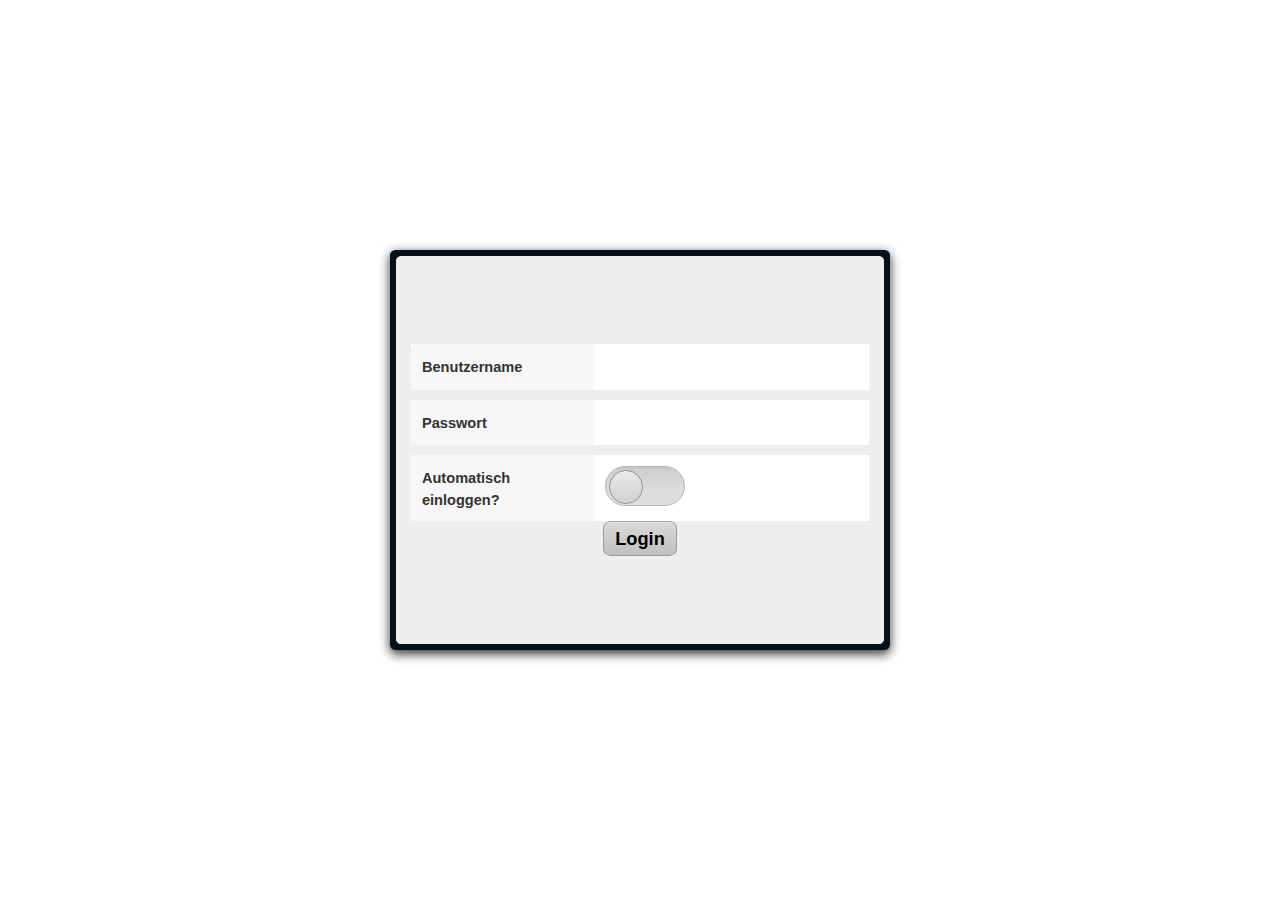
==== src/index.html @ 5c86b5bd "added cache manifest attribute in html tag" ====
<!DOCTYPE html>
<html manifest="cache.manifest">
<head>
<meta http-equiv="content-type" content="text/html; charset=UTF-8">
<title>Cloobster</title>
<!-- <link rel="stylesheet" href="sdk/resources/css/sencha-touch.css" type="text/css">
<link rel="stylesheet" href="res/css/app.css" type="text/css"> -->
<!-- <script type="text/javascript" charset="utf-8" src="lib/touch/sencha-touch-debug.js"></script> -->
<!-- <script type="text/javascript" charset="utf-8" src="lib/karazy/karazy-translations.js"></script> -->
<!-- <script type="text/javascript" charset="utf-8" src="lib/karazy/karazy-config.js"></script> -->
<!-- <script type="text/javascript" charset="utf-8" src="lib/karazy/karazy-constants.js"></script> -->
<!-- <script type="text/javascript" charset="utf-8" src="lib/karazy/karazy-util.js"></script> -->
<!-- <script type="text/javascript" charset="utf-8" src="lib/karazy/karazy-i18n.js"></script> -->
<!-- <script type="text/javascript" charset="utf-8" src="lib/karazy/karazy-channel.js"></script> -->
<script type="text/javascript" charset="utf-8" src="/_ah/channel/jsapi"></script>
<!-- <script type="text/javascript" charset="utf-8" src="app.js"></script> -->
<!-- The line below must be kept intact for Sencha Command to build your application -->
<script id="microloader" type="text/javascript" src="sdk/microloader/development.js"></script>
</head>
<body>
	<script type="text/javascript">
	</script>
</body>
</html>
---- src/sdk/resources/css/sencha-touch.css ----
/*
This file is part of Sencha Touch 2.0

Copyright (c) 2011-2012 Sencha Inc

Contact:  http://www.sencha.com/contact

Commercial Usage
Licensees holding valid commercial licenses may use this file in accordance with the Commercial
Software License Agreement provided with the Software or, alternatively, in accordance with the
terms contained in a written agreement between you and Sencha.

If you are unsure which license is appropriate for your use, please contact the sales department
at http://www.sencha.com/contact.

Build date: 2012-06-04 15:34:28 (d81f71da2d56f5f71419dc892fbc85685098c6b7)
*/
body,div,dl,dt,dd,ul,ol,li,h1,h2,h3,h4,h5,h6,pre,code,form,fieldset,legend,input,textarea,p,blockquote,th,td{margin:0;padding:0}table{border-collapse:collapse;border-spacing:0}fieldset,img{border:0}address,caption,cite,code,dfn,em,strong,th,var{font-style:normal;font-weight:normal}li{list-style:none}caption,th{text-align:left}h1,h2,h3,h4,h5,h6{font-size:100%;font-weight:normal}q:before,q:after{content:""}abbr,acronym{border:0;font-variant:normal}sup{vertical-align:text-top}sub{vertical-align:text-bottom}input,textarea,select{font-family:inherit;font-size:inherit;font-weight:inherit}*:focus{outline:none}html,body{font-family:"Helvetica Neue", HelveticaNeue, "Helvetica-Neue", Helvetica, "BBAlpha Sans", sans-serif;font-weight:normal;position:relative;-webkit-text-size-adjust:none}body.x-desktop{overflow:hidden}*,*:after,*:before{-webkit-box-sizing:border-box;box-sizing:border-box;-webkit-tap-highlight-color:rgba(0, 0, 0, 0);-webkit-user-select:none;-webkit-touch-callout:none;-webkit-user-drag:none}.x-ios.x-tablet .x-landscape *{-webkit-text-stroke:1px transparent}body{font-size:104%}body.x-android.x-phone{font-size:116%}body.x-android.x-phone.x-silk{font-size:130%}body.x-ios.x-phone{font-size:114%}body.x-desktop{font-size:114%}input,textarea{-webkit-user-select:text}.x-hidden-visibility{visibility:hidden !important}.x-hidden-display,.x-field-hidden{display:none !important}.x-hidden-offsets{position:absolute !important;left:-10000em;top:-10000em;visibility:hidden}.x-fullscreen{position:absolute !important}.x-desktop .x-body-stretcher{margin-bottom:0px}.x-mask{position:absolute;top:0;left:0;bottom:0;right:0;height:100%;z-index:10;display:-webkit-box;display:box;-webkit-box-align:center;box-align:center;-webkit-box-pack:center;box-pack:center;background:rgba(0, 0, 0, 0.3) center center no-repeat}.x-mask.x-mask-gray{background-color:rgba(0, 0, 0, 0.5)}.x-mask.x-mask-transparent{background-color:transparent}.x-mask .x-mask-inner{background:rgba(0, 0, 0, 0.25);color:#fff;text-align:center;padding:.4em;font-size:.95em;font-weight:bold;-webkit-border-radius:0.5em;border-radius:0.5em}.x-mask .x-loading-spinner-outer{display:-webkit-box;display:box;-webkit-box-orient:vertical;box-orient:vertical;-webkit-box-align:center;box-align:center;-webkit-box-pack:center;box-pack:center;width:100%;min-width:8.5em;height:8.5em}.x-mask.x-indicator-hidden .x-loading-spinner-outer{display:none}.x-mask .x-mask-message{text-shadow:rgba(0, 0, 0, 0.5) 0 -0.08em 0;-webkit-box-flex:0 !important;max-width:13em;min-width:8.5em}.x-draggable{z-index:1}.x-dragging{opacity:0.7}.x-panel-list{background-color:#eaf6fe}.x-html{-webkit-user-select:auto;-webkit-touch-callout:inherit;line-height:1.5;color:#333;font-size:.8em;padding:1.2em}.x-html body{line-height:1.5;font-family:"Helvetica Neue", Arial, Helvetica, sans-serif;color:#333333;font-size:75%}.x-html h1,.x-html h2,.x-html h3,.x-html h4,.x-html h5,.x-html h6{font-weight:normal;color:#222222}.x-html h1 img,.x-html h2 img,.x-html h3 img,.x-html h4 img,.x-html h5 img,.x-html h6 img{margin:0}.x-html h1{font-size:3em;line-height:1;margin-bottom:0.50em}.x-html h2{font-size:2em;margin-bottom:0.75em}.x-html h3{font-size:1.5em;line-height:1;margin-bottom:1.00em}.x-html h4{font-size:1.2em;line-height:1.25;margin-bottom:1.25em}.x-html h5{font-size:1em;font-weight:bold;margin-bottom:1.50em}.x-html h6{font-size:1em;font-weight:bold}.x-html p{margin:0 0 1.5em}.x-html p .left{display:inline;float:left;margin:1.5em 1.5em 1.5em 0;padding:0}.x-html p .right{display:inline;float:right;margin:1.5em 0 1.5em 1.5em;padding:0}.x-html a{text-decoration:underline;color:#0066cc}.x-html a:visited{color:#004c99}.x-html a:focus{color:#0099ff}.x-html a:hover{color:#0099ff}.x-html a:active{color:#bf00ff}.x-html blockquote{margin:1.5em;color:#666666;font-style:italic}.x-html strong,.x-html dfn{font-weight:bold}.x-html em,.x-html dfn{font-style:italic}.x-html sup,.x-html sub{line-height:0}.x-html abbr,.x-html acronym{border-bottom:1px dotted #666666}.x-html address{margin:0 0 1.5em;font-style:italic}.x-html del{color:#666666}.x-html pre{margin:1.5em 0;white-space:pre}.x-html pre,.x-html code,.x-html tt{font:1em "andale mono", "lucida console", monospace;line-height:1.5}.x-html li ul,.x-html li ol{margin:0}.x-html ul,.x-html ol{margin:0 1.5em 1.5em 0;padding-left:1.5em}.x-html ul{list-style-type:disc}.x-html ol{list-style-type:decimal}.x-html dl{margin:0 0 1.5em 0}.x-html dl dt{font-weight:bold}.x-html dd{margin-left:1.5em}.x-html table{margin-bottom:1.4em;width:100%}.x-html th{font-weight:bold}.x-html thead th{background:#c3d9ff}.x-html th,.x-html td,.x-html caption{padding:4px 10px 4px 5px}.x-html table.striped tr:nth-child(even) td,.x-html table tr.even td{background:#e5ecf9}.x-html tfoot{font-style:italic}.x-html caption{background:#eeeeee}.x-html .quiet{color:#666666}.x-html .loud{color:#111111}.x-html ul li{list-style-type:circle}.x-html ol li{list-style-type:decimal}.x-video{background-color:#000}.x-sortable .x-dragging{opacity:1;z-index:5}.x-layout-card-item{background:#eeeeee}.x-map{background-color:#edeae2}.x-map *{-webkit-box-sizing:content-box;box-sizing:content-box}.x-mask-map{background:transparent !important}.x-img{background-repeat:no-repeat}.x-video{height:100%;width:100%}.x-video > *{height:100%;width:100%;position:absolute}.x-video-ghost{-webkit-background-size:100% auto;background:black url() center center no-repeat}audio{width:100%}.x-panel,.x-msgbox,.x-panel-body{position:relative}.x-panel.x-floating,.x-msgbox.x-floating,.x-form.x-floating{padding:6px;-webkit-border-radius:0.3em;border-radius:0.3em;-webkit-box-shadow:rgba(0, 0, 0, 0.8) 0 0.2em 0.6em;background-image:none;background-color:#03111a}.x-panel.x-floating.x-floating-light,.x-msgbox.x-floating.x-floating-light,.x-form.x-floating.x-floating-light{background-image:none;background-color:#1985d0}.x-panel.x-floating > .x-panel-inner,.x-panel.x-floating .x-scroll-view,.x-panel.x-floating .x-body,.x-msgbox.x-floating > .x-panel-inner,.x-msgbox.x-floating .x-scroll-view,.x-msgbox.x-floating .x-body,.x-form.x-floating > .x-panel-inner,.x-form.x-floating .x-scroll-view,.x-form.x-floating .x-body{background-color:#fff;-webkit-border-radius:0.3em;border-radius:0.3em}.x-anchor{width:1.631em;height:0.7em;position:absolute;left:0;top:0;z-index:1;-webkit-mask:0 0 url('[data-uri]') no-repeat;-webkit-mask-size:1.631em 0.7em;overflow:hidden;background-color:#03111a;-webkit-transform-origin:0% 0%}.x-anchor.x-anchor-top{margin-left:-0.816em;margin-top:-0.7em}.x-anchor.x-anchor-bottom{-webkit-transform:rotate(180deg);margin-left:0.816em;margin-top:0.6em}.x-anchor.x-anchor-left{-webkit-transform:rotate(270deg);margin-left:-0.7em;margin-top:-0.1em}.x-anchor.x-anchor-right{-webkit-transform:rotate(90deg);margin-left:0.7em;margin-top:0}.x-floating.x-panel-light:after{background-color:#1985d0}.x-button{-webkit-background-clip:padding;background-clip:padding-box;-webkit-border-radius:0.4em;border-radius:0.4em;display:-webkit-box;display:box;-webkit-box-align:center;box-align:center;min-height:1.8em;padding:.3em .6em;position:relative;overflow:hidden;-webkit-user-select:none}.x-button,.x-toolbar .x-button{border:1px solid #999999;border-top-color:#a6a6a6;color:black}.x-button.x-button-back:before,.x-button.x-button-forward:before,.x-toolbar .x-button.x-button-back:before,.x-toolbar .x-button.x-button-forward:before{background:#999999}.x-button,.x-button.x-button-back:after,.x-button.x-button-forward:after,.x-toolbar .x-button,.x-toolbar .x-button.x-button-back:after,.x-toolbar .x-button.x-button-forward:after{background-image:none;background-color:#ccc;background-image:-webkit-gradient(linear, 50% 0%, 50% 100%, color-stop(0%, #f2f2f2), color-stop(3%, #d9d9d9), color-stop(100%, #bfbfbf));background-image:-webkit-linear-gradient(top, #f2f2f2,#d9d9d9 3%,#bfbfbf);background-image:linear-gradient(top, #f2f2f2,#d9d9d9 3%,#bfbfbf)}.x-button .x-button-icon.x-icon-mask,.x-toolbar .x-button .x-button-icon.x-icon-mask{background-image:none;background-color:black;background-image:-webkit-gradient(linear, 50% 0%, 50% 100%, color-stop(0%, #262626), color-stop(3%, #0d0d0d), color-stop(100%, #000000));background-image:-webkit-linear-gradient(top, #262626,#0d0d0d 3%,#000000);background-image:linear-gradient(top, #262626,#0d0d0d 3%,#000000)}.x-button.x-button-pressing,.x-button.x-button-pressing:after,.x-button.x-button-pressed,.x-button.x-button-pressed:after,.x-button.x-button-active,.x-button.x-button-active:after,.x-toolbar .x-button.x-button-pressing,.x-toolbar .x-button.x-button-pressing:after,.x-toolbar .x-button.x-button-pressed,.x-toolbar .x-button.x-button-pressed:after,.x-toolbar .x-button.x-button-active,.x-toolbar .x-button.x-button-active:after{background-image:none;background-color:#c4c4c4;background-image:-webkit-gradient(linear, 50% 0%, 50% 100%, color-stop(0%, #ababab), color-stop(10%, #b8b8b8), color-stop(65%, #c4c4c4), color-stop(100%, #c6c6c6));background-image:-webkit-linear-gradient(top, #ababab,#b8b8b8 10%,#c4c4c4 65%,#c6c6c6);background-image:linear-gradient(top, #ababab,#b8b8b8 10%,#c4c4c4 65%,#c6c6c6)}.x-button .x-button-icon{width:2.1em;height:2.1em;background-repeat:no-repeat;background-position:center;display:block}.x-button .x-button-icon.x-icon-mask{width:1.3em;height:1.3em;-webkit-mask-size:1.3em}.x-button.x-item-disabled .x-button-label,.x-button.x-item-disabled .x-hasbadge .x-badge,.x-hasbadge .x-button.x-item-disabled .x-badge,.x-button.x-item-disabled .x-button-icon{opacity:.5}.x-button-round,.x-button.x-button-action-round,.x-button.x-button-confirm-round,.x-button.x-button-decline-round{-webkit-border-radius:0.9em;border-radius:0.9em;padding:0.1em 0.9em}.x-iconalign-left,.x-icon-align-right{-webkit-box-orient:horizontal;box-orient:horizontal}.x-iconalign-top,.x-iconalign-bottom{-webkit-box-orient:vertical;box-orient:vertical}.x-iconalign-bottom,.x-iconalign-right{-webkit-box-direction:reverse;box-direction:reverse}.x-iconalign-center{-webkit-box-pack:center;box-pack:center}.x-iconalign-left .x-button-label,.x-iconalign-left .x-hasbadge .x-badge,.x-hasbadge .x-iconalign-left .x-badge{margin-left:0.3em}.x-iconalign-right .x-button-label,.x-iconalign-right .x-hasbadge .x-badge,.x-hasbadge .x-iconalign-right .x-badge{margin-right:0.3em}.x-iconalign-top .x-button-label,.x-iconalign-top .x-hasbadge .x-badge,.x-hasbadge .x-iconalign-top .x-badge{margin-top:0.3em}.x-iconalign-bottom .x-button-label,.x-iconalign-bottom .x-hasbadge .x-badge,.x-hasbadge .x-iconalign-bottom .x-badge{margin-bottom:0.3em}.x-button-label,.x-hasbadge .x-badge{-webkit-box-flex:1;box-flex:1;-webkit-box-align:center;box-align:center;white-space:nowrap;text-overflow:ellipsis;text-align:center;font-weight:bold;line-height:1.2em;display:block;overflow:hidden}.x-toolbar .x-button{margin:0 .2em;padding:.3em .6em}.x-toolbar .x-button .x-button-label,.x-toolbar .x-button .x-hasbadge .x-badge,.x-hasbadge .x-toolbar .x-button .x-badge{font-size:.7em}.x-button-small,.x-button.x-button-action-small,.x-button.x-button-confirm-small,.x-button.x-button-decline-small,.x-toolbar .x-button-small,.x-toolbar .x-button.x-button-action-small,.x-toolbar .x-button.x-button-confirm-small,.x-toolbar .x-button.x-button-decline-small{-webkit-border-radius:0.3em;border-radius:0.3em;padding:.2em .4em;min-height:0}.x-button-small .x-button-label,.x-button.x-button-action-small .x-button-label,.x-button.x-button-confirm-small .x-button-label,.x-button.x-button-decline-small .x-button-label,.x-button-small .x-hasbadge .x-badge,.x-hasbadge .x-button-small .x-badge,.x-button.x-button-action-small .x-hasbadge .x-badge,.x-hasbadge .x-button.x-button-action-small .x-badge,.x-button.x-button-confirm-small .x-hasbadge .x-badge,.x-hasbadge .x-button.x-button-confirm-small .x-badge,.x-button.x-button-decline-small .x-hasbadge .x-badge,.x-hasbadge .x-button.x-button-decline-small .x-badge,.x-toolbar .x-button-small .x-button-label,.x-toolbar .x-button.x-button-action-small .x-button-label,.x-toolbar .x-button.x-button-confirm-small .x-button-label,.x-toolbar .x-button.x-button-decline-small .x-button-label,.x-toolbar .x-button-small .x-hasbadge .x-badge,.x-hasbadge .x-toolbar .x-button-small .x-badge,.x-toolbar .x-button.x-button-action-small .x-hasbadge .x-badge,.x-hasbadge .x-toolbar .x-button.x-button-action-small .x-badge,.x-toolbar .x-button.x-button-confirm-small .x-hasbadge .x-badge,.x-hasbadge .x-toolbar .x-button.x-button-confirm-small .x-badge,.x-toolbar .x-button.x-button-decline-small .x-hasbadge .x-badge,.x-hasbadge .x-toolbar .x-button.x-button-decline-small .x-badge{font-size:.6em}.x-button-small .x-button-icon,.x-button.x-button-action-small .x-button-icon,.x-button.x-button-confirm-small .x-button-icon,.x-button.x-button-decline-small .x-button-icon,.x-toolbar .x-button-small .x-button-icon,.x-toolbar .x-button.x-button-action-small .x-button-icon,.x-toolbar .x-button.x-button-confirm-small .x-button-icon,.x-toolbar .x-button.x-button-decline-small .x-button-icon{width:.75em;height:.75em}.x-button-forward,.x-button-back{position:relative;overflow:visible;height:1.8em;z-index:1}.x-button-forward:before,.x-button-forward:after,.x-button-back:before,.x-button-back:after{content:"";position:absolute;width:0.773em;height:1.8em;top:-0.1em;left:auto;z-index:2;-webkit-mask:0.145em 0 url('[data-uri]') no-repeat;-webkit-mask-size:0.773em 1.8em;overflow:hidden}.x-button-back,.x-toolbar .x-button-back{margin-left:0.828em;padding-left:.4em}.x-button-back:before,.x-toolbar .x-button-back:before{left:-0.693em}.x-button-back:after,.x-toolbar .x-button-back:after{left:-0.628em}.x-button-forward,.x-toolbar .x-button-forward{margin-right:0.828em;padding-right:.4em}.x-button-forward:before,.x-button-forward:after,.x-toolbar .x-button-forward:before,.x-toolbar .x-button-forward:after{-webkit-mask:-0.145em 0 url('[data-uri]') no-repeat}.x-button-forward:before,.x-toolbar .x-button-forward:before{right:-0.693em}.x-button-forward:after,.x-toolbar .x-button-forward:after{right:-0.628em}.x-button.x-button-plain,.x-toolbar .x-button.x-button-plain{background:none;border:0 none;-webkit-border-radius:none;border-radius:none;min-height:0;text-shadow:none;line-height:auto;height:1.9em;padding:0em 0.5em}.x-button.x-button-plain > *,.x-toolbar .x-button.x-button-plain > *{overflow:visible}.x-button.x-button-plain .x-button-icon,.x-toolbar .x-button.x-button-plain .x-button-icon{-webkit-mask-size:1.4em;width:1.4em;height:1.4em}.x-button.x-button-plain.x-button-pressing,.x-button.x-button-plain.x-button-pressed,.x-toolbar .x-button.x-button-plain.x-button-pressing,.x-toolbar .x-button.x-button-plain.x-button-pressed{background:none;background-image:-webkit-gradient(radial, 50% 50%, 0, 50% 50%, 24, color-stop(0%, rgba(182,225,255,0.7)), color-stop(100%, rgba(182,225,255,0)));background-image:-webkit-radial-gradient(rgba(182,225,255,0.7),rgba(182,225,255,0) 24px);background-image:radial-gradient(rgba(182,225,255,0.7),rgba(182,225,255,0) 24px)}.x-button.x-button-plain.x-button-pressing .x-button-icon.x-button-mask,.x-button.x-button-plain.x-button-pressed .x-button-icon.x-button-mask,.x-toolbar .x-button.x-button-plain.x-button-pressing .x-button-icon.x-button-mask,.x-toolbar .x-button.x-button-plain.x-button-pressed .x-button-icon.x-button-mask{background-image:none;background-color:#fff;background-image:-webkit-gradient(linear, 50% 0%, 50% 100%, color-stop(0%, #e6e6e6), color-stop(10%, #f2f2f2), color-stop(65%, #ffffff), color-stop(100%, #ffffff));background-image:-webkit-linear-gradient(top, #e6e6e6,#f2f2f2 10%,#ffffff 65%,#ffffff);background-image:linear-gradient(top, #e6e6e6,#f2f2f2 10%,#ffffff 65%,#ffffff)}.x-segmentedbutton .x-button{margin:0;-webkit-border-radius:0;border-radius:0}.x-segmentedbutton .x-button.x-first{-webkit-border-top-left-radius:0.4em;border-top-left-radius:0.4em;-webkit-border-bottom-left-radius:0.4em;border-bottom-left-radius:0.4em}.x-segmentedbutton .x-button.x-last{-webkit-border-top-right-radius:0.4em;border-top-right-radius:0.4em;-webkit-border-bottom-right-radius:0.4em;border-bottom-right-radius:0.4em}.x-segmentedbutton .x-button:not(:first-child){border-left:0}.x-hasbadge{overflow:visible}.x-hasbadge .x-badge{-webkit-background-clip:padding;background-clip:padding-box;-webkit-border-radius:0.2em;border-radius:0.2em;padding:.1em .3em;z-index:2;text-shadow:rgba(0, 0, 0, 0.5) 0 -0.08em 0;-webkit-box-shadow:rgba(0, 0, 0, 0.5) 0 0.1em 0.1em;box-shadow:rgba(0, 0, 0, 0.5) 0 0.1em 0.1em;overflow:hidden;color:#ffcccc;border:1px solid #990000;position:absolute;width:auto;min-width:2em;line-height:1.2em;font-size:.6em;right:0px;top:-0.2em;max-width:95%;background-image:none;background-color:#cc0000;background-image:-webkit-gradient(linear, 50% 0%, 50% 100%, color-stop(0%, #ff1a1a), color-stop(3%, #e60000), color-stop(100%, #b30000));background-image:-webkit-linear-gradient(top, #ff1a1a,#e60000 3%,#b30000);background-image:linear-gradient(top, #ff1a1a,#e60000 3%,#b30000);display:inline-block}.x-tab .x-button-icon.action,.x-button .x-button-icon.x-icon-mask.action{-webkit-mask-image:url('[data-uri]')}.x-tab .x-button-icon.add,.x-button .x-button-icon.x-icon-mask.add{-webkit-mask-image:url('[data-uri]')}.x-tab .x-button-icon.arrow_down,.x-button .x-button-icon.x-icon-mask.arrow_down{-webkit-mask-image:url('[data-uri]')}.x-tab .x-button-icon.arrow_left,.x-button .x-button-icon.x-icon-mask.arrow_left{-webkit-mask-image:url('[data-uri]')}.x-tab .x-button-icon.arrow_right,.x-button .x-button-icon.x-icon-mask.arrow_right{-webkit-mask-image:url('[data-uri]')}.x-tab .x-button-icon.arrow_up,.x-button .x-button-icon.x-icon-mask.arrow_up{-webkit-mask-image:url('[data-uri]')}.x-tab .x-button-icon.compose,.x-button .x-button-icon.x-icon-mask.compose{-webkit-mask-image:url('[data-uri]')}.x-tab .x-button-icon.delete,.x-button .x-button-icon.x-icon-mask.delete{-webkit-mask-image:url('[data-uri]')}.x-tab .x-button-icon.organize,.x-button .x-button-icon.x-icon-mask.organize{-webkit-mask-image:url('[data-uri]')}.x-tab .x-button-icon.refresh,.x-button .x-button-icon.x-icon-mask.refresh{-webkit-mask-image:url('[data-uri]')}.x-tab .x-button-icon.reply,.x-button .x-button-icon.x-icon-mask.reply{-webkit-mask-image:url('[data-uri]')}.x-tab .x-button-icon.search,.x-button .x-button-icon.x-icon-mask.search{-webkit-mask-image:url('[data-uri]')}.x-tab .x-button-icon.settings,.x-button .x-button-icon.x-icon-mask.settings{-webkit-mask-image:url('[data-uri]')}.x-tab .x-button-icon.star,.x-button .x-button-icon.x-icon-mask.star{-webkit-mask-image:url('[data-uri]')}.x-tab .x-button-icon.trash,.x-button .x-button-icon.x-icon-mask.trash{-webkit-mask-image:url('[data-uri]')}.x-tab .x-button-icon.maps,.x-button .x-button-icon.x-icon-mask.maps{-webkit-mask-image:url('[data-uri]')}.x-tab .x-button-icon.locate,.x-button .x-button-icon.x-icon-mask.locate{-webkit-mask-image:url('[data-uri]')}.x-tab .x-button-icon.home,.x-button .x-button-icon.x-icon-mask.home{-webkit-mask-image:url('[data-uri]')}.x-button.x-button-action,.x-toolbar .x-button.x-button-action,.x-button.x-button-action-round,.x-toolbar .x-button.x-button-action-round,.x-button.x-button-action-small,.x-toolbar .x-button.x-button-action-small{border:1px solid #002f50;border-top-color:#003e6a;color:white}.x-button.x-button-action.x-button-back:before,.x-button.x-button-action.x-button-forward:before,.x-toolbar .x-button.x-button-action.x-button-back:before,.x-toolbar .x-button.x-button-action.x-button-forward:before,.x-button.x-button-action-round.x-button-back:before,.x-button.x-button-action-round.x-button-forward:before,.x-toolbar .x-button.x-button-action-round.x-button-back:before,.x-toolbar .x-button.x-button-action-round.x-button-forward:before,.x-button.x-button-action-small.x-button-back:before,.x-button.x-button-action-small.x-button-forward:before,.x-toolbar .x-button.x-button-action-small.x-button-back:before,.x-toolbar .x-button.x-button-action-small.x-button-forward:before{background:#002f50}.x-button.x-button-action,.x-button.x-button-action.x-button-back:after,.x-button.x-button-action.x-button-forward:after,.x-toolbar .x-button.x-button-action,.x-toolbar .x-button.x-button-action.x-button-back:after,.x-toolbar .x-button.x-button-action.x-button-forward:after,.x-button.x-button-action-round,.x-button.x-button-action-round.x-button-back:after,.x-button.x-button-action-round.x-button-forward:after,.x-toolbar .x-button.x-button-action-round,.x-toolbar .x-button.x-button-action-round.x-button-back:after,.x-toolbar .x-button.x-button-action-round.x-button-forward:after,.x-button.x-button-action-small,.x-button.x-button-action-small.x-button-back:after,.x-button.x-button-action-small.x-button-forward:after,.x-toolbar .x-button.x-button-action-small,.x-toolbar .x-button.x-button-action-small.x-button-back:after,.x-toolbar .x-button.x-button-action-small.x-button-forward:after{background-image:none;background-color:#006bb6;background-image:-webkit-gradient(linear, 50% 0%, 50% 100%, color-stop(0%, #0398ff), color-stop(3%, #007ad0), color-stop(100%, #005c9d));background-image:-webkit-linear-gradient(top, #0398ff,#007ad0 3%,#005c9d);background-image:linear-gradient(top, #0398ff,#007ad0 3%,#005c9d)}.x-button.x-button-action .x-button-icon.x-icon-mask,.x-toolbar .x-button.x-button-action .x-button-icon.x-icon-mask,.x-button.x-button-action-round .x-button-icon.x-icon-mask,.x-toolbar .x-button.x-button-action-round .x-button-icon.x-icon-mask,.x-button.x-button-action-small .x-button-icon.x-icon-mask,.x-toolbar .x-button.x-button-action-small .x-button-icon.x-icon-mask{background-image:none;background-color:white;background-image:-webkit-gradient(linear, 50% 0%, 50% 100%, color-stop(0%, #ffffff), color-stop(3%, #ffffff), color-stop(100%, #e5f5ff));background-image:-webkit-linear-gradient(top, #ffffff,#ffffff 3%,#e5f5ff);background-image:linear-gradient(top, #ffffff,#ffffff 3%,#e5f5ff)}.x-button.x-button-action.x-button-pressing,.x-button.x-button-action.x-button-pressing:after,.x-button.x-button-action.x-button-pressed,.x-button.x-button-action.x-button-pressed:after,.x-button.x-button-action.x-button-active,.x-button.x-button-action.x-button-active:after,.x-toolbar .x-button.x-button-action.x-button-pressing,.x-toolbar .x-button.x-button-action.x-button-pressing:after,.x-toolbar .x-button.x-button-action.x-button-pressed,.x-toolbar .x-button.x-button-action.x-button-pressed:after,.x-toolbar .x-button.x-button-action.x-button-active,.x-toolbar .x-button.x-button-action.x-button-active:after,.x-button.x-button-action-round.x-button-pressing,.x-button.x-button-action-round.x-button-pressing:after,.x-button.x-button-action-round.x-button-pressed,.x-button.x-button-action-round.x-button-pressed:after,.x-button.x-button-action-round.x-button-active,.x-button.x-button-action-round.x-button-active:after,.x-toolbar .x-button.x-button-action-round.x-button-pressing,.x-toolbar .x-button.x-button-action-round.x-button-pressing:after,.x-toolbar .x-button.x-button-action-round.x-button-pressed,.x-toolbar .x-button.x-button-action-round.x-button-pressed:after,.x-toolbar .x-button.x-button-action-round.x-button-active,.x-toolbar .x-button.x-button-action-round.x-button-active:after,.x-button.x-button-action-small.x-button-pressing,.x-button.x-button-action-small.x-button-pressing:after,.x-button.x-button-action-small.x-button-pressed,.x-button.x-button-action-small.x-button-pressed:after,.x-button.x-button-action-small.x-button-active,.x-button.x-button-action-small.x-button-active:after,.x-toolbar .x-button.x-button-action-small.x-button-pressing,.x-toolbar .x-button.x-button-action-small.x-button-pressing:after,.x-toolbar .x-button.x-button-action-small.x-button-pressed,.x-toolbar .x-button.x-button-action-small.x-button-pressed:after,.x-toolbar .x-button.x-button-action-small.x-button-active,.x-toolbar .x-button.x-button-action-small.x-button-active:after{background-image:none;background-color:#0062a7;background-image:-webkit-gradient(linear, 50% 0%, 50% 100%, color-stop(0%, #004474), color-stop(10%, #00538d), color-stop(65%, #0062a7), color-stop(100%, #0064a9));background-image:-webkit-linear-gradient(top, #004474,#00538d 10%,#0062a7 65%,#0064a9);background-image:linear-gradient(top, #004474,#00538d 10%,#0062a7 65%,#0064a9)}.x-button.x-button-confirm,.x-toolbar .x-button.x-button-confirm,.x-button.x-button-confirm-round,.x-toolbar .x-button.x-button-confirm-round,.x-button.x-button-confirm-small,.x-toolbar .x-button.x-button-confirm-small{border:1px solid #263501;border-top-color:#374e02;color:white}.x-button.x-button-confirm.x-button-back:before,.x-button.x-button-confirm.x-button-forward:before,.x-toolbar .x-button.x-button-confirm.x-button-back:before,.x-toolbar .x-button.x-button-confirm.x-button-forward:before,.x-button.x-button-confirm-round.x-button-back:before,.x-button.x-button-confirm-round.x-button-forward:before,.x-toolbar .x-button.x-button-confirm-round.x-button-back:before,.x-toolbar .x-button.x-button-confirm-round.x-button-forward:before,.x-button.x-button-confirm-small.x-button-back:before,.x-button.x-button-confirm-small.x-button-forward:before,.x-toolbar .x-button.x-button-confirm-small.x-button-back:before,.x-toolbar .x-button.x-button-confirm-small.x-button-forward:before{background:#263501}.x-button.x-button-confirm,.x-button.x-button-confirm.x-button-back:after,.x-button.x-button-confirm.x-button-forward:after,.x-toolbar .x-button.x-button-confirm,.x-toolbar .x-button.x-button-confirm.x-button-back:after,.x-toolbar .x-button.x-button-confirm.x-button-forward:after,.x-button.x-button-confirm-round,.x-button.x-button-confirm-round.x-button-back:after,.x-button.x-button-confirm-round.x-button-forward:after,.x-toolbar .x-button.x-button-confirm-round,.x-toolbar .x-button.x-button-confirm-round.x-button-back:after,.x-toolbar .x-button.x-button-confirm-round.x-button-forward:after,.x-button.x-button-confirm-small,.x-button.x-button-confirm-small.x-button-back:after,.x-button.x-button-confirm-small.x-button-forward:after,.x-toolbar .x-button.x-button-confirm-small,.x-toolbar .x-button.x-button-confirm-small.x-button-back:after,.x-toolbar .x-button.x-button-confirm-small.x-button-forward:after{background-image:none;background-color:#6c9804;background-image:-webkit-gradient(linear, 50% 0%, 50% 100%, color-stop(0%, #a2e306), color-stop(3%, #7eb105), color-stop(100%, #5b7f03));background-image:-webkit-linear-gradient(top, #a2e306,#7eb105 3%,#5b7f03);background-image:linear-gradient(top, #a2e306,#7eb105 3%,#5b7f03)}.x-button.x-button-confirm .x-button-icon.x-icon-mask,.x-toolbar .x-button.x-button-confirm .x-button-icon.x-icon-mask,.x-button.x-button-confirm-round .x-button-icon.x-icon-mask,.x-toolbar .x-button.x-button-confirm-round .x-button-icon.x-icon-mask,.x-button.x-button-confirm-small .x-button-icon.x-icon-mask,.x-toolbar .x-button.x-button-confirm-small .x-button-icon.x-icon-mask{background-image:none;background-color:white;background-image:-webkit-gradient(linear, 50% 0%, 50% 100%, color-stop(0%, #ffffff), color-stop(3%, #ffffff), color-stop(100%, #f7fee6));background-image:-webkit-linear-gradient(top, #ffffff,#ffffff 3%,#f7fee6);background-image:linear-gradient(top, #ffffff,#ffffff 3%,#f7fee6)}.x-button.x-button-confirm.x-button-pressing,.x-button.x-button-confirm.x-button-pressing:after,.x-button.x-button-confirm.x-button-pressed,.x-button.x-button-confirm.x-button-pressed:after,.x-button.x-button-confirm.x-button-active,.x-button.x-button-confirm.x-button-active:after,.x-toolbar .x-button.x-button-confirm.x-button-pressing,.x-toolbar .x-button.x-button-confirm.x-button-pressing:after,.x-toolbar .x-button.x-button-confirm.x-button-pressed,.x-toolbar .x-button.x-button-confirm.x-button-pressed:after,.x-toolbar .x-button.x-button-confirm.x-button-active,.x-toolbar .x-button.x-button-confirm.x-button-active:after,.x-button.x-button-confirm-round.x-button-pressing,.x-button.x-button-confirm-round.x-button-pressing:after,.x-button.x-button-confirm-round.x-button-pressed,.x-button.x-button-confirm-round.x-button-pressed:after,.x-button.x-button-confirm-round.x-button-active,.x-button.x-button-confirm-round.x-button-active:after,.x-toolbar .x-button.x-button-confirm-round.x-button-pressing,.x-toolbar .x-button.x-button-confirm-round.x-button-pressing:after,.x-toolbar .x-button.x-button-confirm-round.x-button-pressed,.x-toolbar .x-button.x-button-confirm-round.x-button-pressed:after,.x-toolbar .x-button.x-button-confirm-round.x-button-active,.x-toolbar .x-button.x-button-confirm-round.x-button-active:after,.x-button.x-button-confirm-small.x-button-pressing,.x-button.x-button-confirm-small.x-button-pressing:after,.x-button.x-button-confirm-small.x-button-pressed,.x-button.x-button-confirm-small.x-button-pressed:after,.x-button.x-button-confirm-small.x-button-active,.x-button.x-button-confirm-small.x-button-active:after,.x-toolbar .x-button.x-button-confirm-small.x-button-pressing,.x-toolbar .x-button.x-button-confirm-small.x-button-pressing:after,.x-toolbar .x-button.x-button-confirm-small.x-button-pressed,.x-toolbar .x-button.x-button-confirm-small.x-button-pressed:after,.x-toolbar .x-button.x-button-confirm-small.x-button-active,.x-toolbar .x-button.x-button-confirm-small.x-button-active:after{background-image:none;background-color:#628904;background-image:-webkit-gradient(linear, 50% 0%, 50% 100%, color-stop(0%, #3e5702), color-stop(10%, #507003), color-stop(65%, #628904), color-stop(100%, #648c04));background-image:-webkit-linear-gradient(top, #3e5702,#507003 10%,#628904 65%,#648c04);background-image:linear-gradient(top, #3e5702,#507003 10%,#628904 65%,#648c04)}.x-button.x-button-decline,.x-toolbar .x-button.x-button-decline,.x-button.x-button-decline-round,.x-toolbar .x-button.x-button-decline-round,.x-button.x-button-decline-small,.x-toolbar .x-button.x-button-decline-small{border:1px solid #630303;border-top-color:#7c0303;color:white}.x-button.x-button-decline.x-button-back:before,.x-button.x-button-decline.x-button-forward:before,.x-toolbar .x-button.x-button-decline.x-button-back:before,.x-toolbar .x-button.x-button-decline.x-button-forward:before,.x-button.x-button-decline-round.x-button-back:before,.x-button.x-button-decline-round.x-button-forward:before,.x-toolbar .x-button.x-button-decline-round.x-button-back:before,.x-toolbar .x-button.x-button-decline-round.x-button-forward:before,.x-button.x-button-decline-small.x-button-back:before,.x-button.x-button-decline-small.x-button-forward:before,.x-toolbar .x-button.x-button-decline-small.x-button-back:before,.x-toolbar .x-button.x-button-decline-small.x-button-forward:before{background:#630303}.x-button.x-button-decline,.x-button.x-button-decline.x-button-back:after,.x-button.x-button-decline.x-button-forward:after,.x-toolbar .x-button.x-button-decline,.x-toolbar .x-button.x-button-decline.x-button-back:after,.x-toolbar .x-button.x-button-decline.x-button-forward:after,.x-button.x-button-decline-round,.x-button.x-button-decline-round.x-button-back:after,.x-button.x-button-decline-round.x-button-forward:after,.x-toolbar .x-button.x-button-decline-round,.x-toolbar .x-button.x-button-decline-round.x-button-back:after,.x-toolbar .x-button.x-button-decline-round.x-button-forward:after,.x-button.x-button-decline-small,.x-button.x-button-decline-small.x-button-back:after,.x-button.x-button-decline-small.x-button-forward:after,.x-toolbar .x-button.x-button-decline-small,.x-toolbar .x-button.x-button-decline-small.x-button-back:after,.x-toolbar .x-button.x-button-decline-small.x-button-forward:after{background-image:none;background-color:#c70505;background-image:-webkit-gradient(linear, 50% 0%, 50% 100%, color-stop(0%, #f91f1f), color-stop(3%, #e00606), color-stop(100%, #ae0404));background-image:-webkit-linear-gradient(top, #f91f1f,#e00606 3%,#ae0404);background-image:linear-gradient(top, #f91f1f,#e00606 3%,#ae0404)}.x-button.x-button-decline .x-button-icon.x-icon-mask,.x-toolbar .x-button.x-button-decline .x-button-icon.x-icon-mask,.x-button.x-button-decline-round .x-button-icon.x-icon-mask,.x-toolbar .x-button.x-button-decline-round .x-button-icon.x-icon-mask,.x-button.x-button-decline-small .x-button-icon.x-icon-mask,.x-toolbar .x-button.x-button-decline-small .x-button-icon.x-icon-mask{background-image:none;background-color:white;background-image:-webkit-gradient(linear, 50% 0%, 50% 100%, color-stop(0%, #ffffff), color-stop(3%, #ffffff), color-stop(100%, #fee6e6));background-image:-webkit-linear-gradient(top, #ffffff,#ffffff 3%,#fee6e6);background-image:linear-gradient(top, #ffffff,#ffffff 3%,#fee6e6)}.x-button.x-button-decline.x-button-pressing,.x-button.x-button-decline.x-button-pressing:after,.x-button.x-button-decline.x-button-pressed,.x-button.x-button-decline.x-button-pressed:after,.x-button.x-button-decline.x-button-active,.x-button.x-button-decline.x-button-active:after,.x-toolbar .x-button.x-button-decline.x-button-pressing,.x-toolbar .x-button.x-button-decline.x-button-pressing:after,.x-toolbar .x-button.x-button-decline.x-button-pressed,.x-toolbar .x-button.x-button-decline.x-button-pressed:after,.x-toolbar .x-button.x-button-decline.x-button-active,.x-toolbar .x-button.x-button-decline.x-button-active:after,.x-button.x-button-decline-round.x-button-pressing,.x-button.x-button-decline-round.x-button-pressing:after,.x-button.x-button-decline-round.x-button-pressed,.x-button.x-button-decline-round.x-button-pressed:after,.x-button.x-button-decline-round.x-button-active,.x-button.x-button-decline-round.x-button-active:after,.x-toolbar .x-button.x-button-decline-round.x-button-pressing,.x-toolbar .x-button.x-button-decline-round.x-button-pressing:after,.x-toolbar .x-button.x-button-decline-round.x-button-pressed,.x-toolbar .x-button.x-button-decline-round.x-button-pressed:after,.x-toolbar .x-button.x-button-decline-round.x-button-active,.x-toolbar .x-button.x-button-decline-round.x-button-active:after,.x-button.x-button-decline-small.x-button-pressing,.x-button.x-button-decline-small.x-button-pressing:after,.x-button.x-button-decline-small.x-button-pressed,.x-button.x-button-decline-small.x-button-pressed:after,.x-button.x-button-decline-small.x-button-active,.x-button.x-button-decline-small.x-button-active:after,.x-toolbar .x-button.x-button-decline-small.x-button-pressing,.x-toolbar .x-button.x-button-decline-small.x-button-pressing:after,.x-toolbar .x-button.x-button-decline-small.x-button-pressed,.x-toolbar .x-button.x-button-decline-small.x-button-pressed:after,.x-toolbar .x-button.x-button-decline-small.x-button-active,.x-toolbar .x-button.x-button-decline-small.x-button-active:after{background-image:none;background-color:#b80505;background-image:-webkit-gradient(linear, 50% 0%, 50% 100%, color-stop(0%, #860303), color-stop(10%, #9f0404), color-stop(65%, #b80505), color-stop(100%, #ba0505));background-image:-webkit-linear-gradient(top, #860303,#9f0404 10%,#b80505 65%,#ba0505);background-image:linear-gradient(top, #860303,#9f0404 10%,#b80505 65%,#ba0505)}.x-sheet,.x-sheet-action{padding:0.7em;border-top:1px solid #092e47;height:auto;background-image:none;background-color:rgba(3, 17, 26, 0.9);background-image:-webkit-gradient(linear, 50% 0%, 50% 100%, color-stop(0%, rgba(11,60,94,0.9)), color-stop(3%, rgba(6,31,49,0.9)), color-stop(100%, rgba(0,2,3,0.9)));background-image:-webkit-linear-gradient(top, rgba(11,60,94,0.9),rgba(6,31,49,0.9) 3%,rgba(0,2,3,0.9));background-image:linear-gradient(top, rgba(11,60,94,0.9),rgba(6,31,49,0.9) 3%,rgba(0,2,3,0.9));-webkit-border-radius:0;border-radius:0}.x-sheet-inner > .x-button,.x-sheet-action-inner > .x-button{margin-bottom:0.5em}.x-sheet-inner > .x-button:last-child,.x-sheet-action-inner > .x-button:last-child{margin-bottom:0}.x-sheet.x-picker{padding:0}.x-sheet.x-picker .x-sheet-inner{position:relative;background-color:#fff;-webkit-border-radius:0.4em;border-radius:0.4em;-webkit-background-clip:padding;background-clip:padding-box;overflow:hidden;margin:0.7em}.x-sheet.x-picker .x-sheet-inner:before,.x-sheet.x-picker .x-sheet-inner:after{z-index:1;content:"";position:absolute;width:100%;height:30%;top:0;left:0}.x-sheet.x-picker .x-sheet-inner:before{top:auto;-webkit-border-bottom-left-radius:0.4em;border-bottom-left-radius:0.4em;-webkit-border-bottom-right-radius:0.4em;border-bottom-right-radius:0.4em;bottom:0;background-image:-webkit-gradient(linear, 50% 0%, 50% 100%, color-stop(0%, #ffffff), color-stop(100%, #bbbbbb));background-image:-webkit-linear-gradient(#ffffff,#bbbbbb);background-image:linear-gradient(#ffffff,#bbbbbb)}.x-sheet.x-picker .x-sheet-inner:after{-webkit-border-top-left-radius:0.4em;border-top-left-radius:0.4em;-webkit-border-top-right-radius:0.4em;border-top-right-radius:0.4em;background-image:-webkit-gradient(linear, 50% 0%, 50% 100%, color-stop(0%, #bbbbbb), color-stop(100%, #ffffff));background-image:-webkit-linear-gradient(#bbbbbb,#ffffff);background-image:linear-gradient(#bbbbbb,#ffffff)}.x-sheet.x-picker .x-sheet-inner .x-picker-slot .x-body{border-left:1px solid #999999;border-right:1px solid #ACACAC}.x-sheet.x-picker .x-sheet-inner .x-picker-slot.x-first .x-body{border-left:0}.x-sheet.x-picker .x-sheet-inner .x-picker-slot.x-last .x-body{border-left:0;border-right:0}.x-picker-slot .x-scroll-view{z-index:2;position:relative;-webkit-box-shadow:rgba(0, 0, 0, 0.4) -1px 0 1px}.x-picker-slot .x-scroll-view:first-child{-webkit-box-shadow:none}.x-picker-mask{position:absolute;top:0;left:0;right:0;bottom:0;z-index:3;display:-webkit-box;display:box;-webkit-box-align:stretch;box-align:stretch;-webkit-box-orient:vertical;box-orient:vertical;-webkit-box-pack:center;box-pack:center;pointer-events:none}.x-picker-bar{border-top:0.12em solid #006bb6;border-bottom:0.12em solid #006bb6;height:2.5em;background-image:none;background-color:rgba(13, 148, 242, 0.3);background-image:-webkit-gradient(linear, 50% 0%, 50% 100%, color-stop(0%, rgba(85,180,246,0.3)), color-stop(3%, rgba(37,159,244,0.3)), color-stop(100%, rgba(11,133,218,0.3)));background-image:-webkit-linear-gradient(top, rgba(85,180,246,0.3),rgba(37,159,244,0.3) 3%,rgba(11,133,218,0.3));background-image:linear-gradient(top, rgba(85,180,246,0.3),rgba(37,159,244,0.3) 3%,rgba(11,133,218,0.3));-webkit-box-shadow:rgba(0, 0, 0, 0.2) 0 0.2em 0.2em}.x-use-titles .x-picker-bar{margin-top:1.5em}.x-picker-slot-title{height:1.5em;position:relative;z-index:2;background-image:none;background-color:#1295f1;background-image:-webkit-gradient(linear, 50% 0%, 50% 100%, color-stop(0%, #5ab5f5), color-stop(3%, #2aa0f2), color-stop(100%, #0d87dc));background-image:-webkit-linear-gradient(top, #5ab5f5,#2aa0f2 3%,#0d87dc);background-image:linear-gradient(top, #5ab5f5,#2aa0f2 3%,#0d87dc);border-top:1px solid #1295f1;border-bottom:1px solid #095b94;-webkit-box-shadow:0px 0.1em 0.3em rgba(0, 0, 0, 0.3);padding:0.2em 1.02em}.x-picker-slot-title > div{font-weight:bold;font-size:0.8em;color:#113b59;text-shadow:rgba(255, 255, 255, 0.25) 0 0.08em 0}.x-picker-slot .x-dataview-inner{width:100%}.x-picker-slot .x-dataview-item{vertical-align:middle;height:2.5em;line-height:2.5em;font-weight:bold;padding:0 10px}.x-picker-slot .x-picker-item{white-space:nowrap;overflow:hidden;text-overflow:ellipsis}.x-picker-right{text-align:right}.x-picker-center{text-align:center}.x-picker-left{text-align:left}.x-tabbar.x-docked-top{border-bottom-width:.1em;border-bottom-style:solid;height:2.6em;padding:0 .8em}.x-tabbar.x-docked-top .x-tab{position:relative;padding:0.4em 0.8em;height:1.8em;-webkit-border-radius:0.9em;border-radius:0.9em}.x-tabbar.x-docked-top .x-button-label,.x-tabbar.x-docked-top .x-hasbadge .x-badge,.x-hasbadge .x-tabbar.x-docked-top .x-badge{font-size:.8em;line-height:1.2em;text-rendering:optimizeLegibility;-webkit-font-smoothing:antialiased}.x-tabbar.x-docked-top .x-badge{font-size:.6em !important;top:-0.5em}.x-tabbar.x-docked-bottom{border-top-width:.1em;border-top-style:solid;height:3em;padding:0}.x-tabbar.x-docked-bottom .x-tab{-webkit-border-radius:0.25em;border-radius:0.25em;min-width:3.3em;position:relative;padding-top:.2em}.x-tabbar.x-docked-bottom .x-tab .x-button-icon{-webkit-mask-size:1.65em;width:1.65em;height:1.65em;display:block;margin:0 auto;position:relative}.x-tabbar.x-docked-bottom .x-tab .x-button-label,.x-tabbar.x-docked-bottom .x-tab .x-hasbadge .x-badge,.x-hasbadge .x-tabbar.x-docked-bottom .x-tab .x-badge{margin:0;padding:.1em 0 .2em 0;font-size:9px;line-height:12px;text-rendering:optimizeLegibility;-webkit-font-smoothing:antialiased}.x-tab .x-button-icon.bookmarks,.x-button .x-button-icon.x-icon-mask.bookmarks{-webkit-mask-image:url('[data-uri]')}.x-tab .x-button-icon.download,.x-button .x-button-icon.x-icon-mask.download{-webkit-mask-image:url('[data-uri]')}.x-tab .x-button-icon.favorites,.x-button .x-button-icon.x-icon-mask.favorites{-webkit-mask-image:url('[data-uri]')}.x-tab .x-button-icon.info,.x-button .x-button-icon.x-icon-mask.info{-webkit-mask-image:url('[data-uri]')}.x-tab .x-button-icon.more,.x-button .x-button-icon.x-icon-mask.more{-webkit-mask-image:url('[data-uri]')}.x-tab .x-button-icon.time,.x-button .x-button-icon.x-icon-mask.time{-webkit-mask-image:url('[data-uri]')}.x-tab .x-button-icon.user,.x-button .x-button-icon.x-icon-mask.user{-webkit-mask-image:url('[data-uri]')}.x-tab .x-button-icon.team,.x-button .x-button-icon.x-icon-mask.team{-webkit-mask-image:url('[data-uri]')}.x-tabbar-light{background-image:none;background-color:#2583c4;background-image:-webkit-gradient(linear, 50% 0%, 50% 100%, color-stop(0%, #56a7df), color-stop(3%, #2b91d7), color-stop(100%, #2175af));background-image:-webkit-linear-gradient(top, #56a7df,#2b91d7 3%,#2175af);background-image:linear-gradient(top, #56a7df,#2b91d7 3%,#2175af);border-top-color:#2175af;border-bottom-color:#195884}.x-tabbar-light .x-tab{color:#c1dff4}.x-tabbar-light .x-tab-active{color:white;border-bottom:1px solid #278bd1}.x-tabbar-light .x-tab-pressed{color:white}.x-tabbar-light.x-docked-bottom .x-tab{text-shadow:rgba(0, 0, 0, 0.5) 0 -0.08em 0}.x-tabbar-light.x-docked-bottom .x-tab .x-button-icon{background-image:none;background-color:#6cb2e3;background-image:-webkit-gradient(linear, 50% 0%, 50% 100%, color-stop(0%, #acd4f0), color-stop(3%, #81bde7), color-stop(100%, #56a7df));background-image:-webkit-linear-gradient(top, #acd4f0,#81bde7 3%,#56a7df);background-image:linear-gradient(top, #acd4f0,#81bde7 3%,#56a7df)}.x-tabbar-light.x-docked-bottom .x-tab-active{background-image:none;background-color:#2175af;background-image:-webkit-gradient(linear, 50% 0%, 50% 100%, color-stop(0%, #195884), color-stop(10%, #1d6699), color-stop(65%, #2175af), color-stop(100%, #2176b1));background-image:-webkit-linear-gradient(top, #195884,#1d6699 10%,#2175af 65%,#2176b1);background-image:linear-gradient(top, #195884,#1d6699 10%,#2175af 65%,#2176b1);text-shadow:rgba(255, 255, 255, 0.25) 0 0.08em 0;-webkit-box-shadow:#1d6699 0 0 0.25em inset;box-shadow:#1d6699 0 0 0.25em inset}.x-tabbar-light.x-docked-bottom .x-tab-active .x-button-icon{background-image:none;background-color:#1da2ff;background-image:-webkit-gradient(linear, 50% 0%, 50% 100%, color-stop(0%, #6ac2ff), color-stop(3%, #37adff), color-stop(100%, #0398ff));background-image:-webkit-linear-gradient(top, #6ac2ff,#37adff 3%,#0398ff);background-image:linear-gradient(top, #6ac2ff,#37adff 3%,#0398ff)}.x-tabbar-light.x-docked-top .x-tab-active{background-image:none;background-color:#2175af;background-image:-webkit-gradient(linear, 50% 0%, 50% 100%, color-stop(0%, #195884), color-stop(10%, #1d6699), color-stop(65%, #2175af), color-stop(100%, #2176b1));background-image:-webkit-linear-gradient(top, #195884,#1d6699 10%,#2175af 65%,#2176b1);background-image:linear-gradient(top, #195884,#1d6699 10%,#2175af 65%,#2176b1);color:white}.x-tabbar-dark{background-image:none;background-color:#0e4b75;background-image:-webkit-gradient(linear, 50% 0%, 50% 100%, color-stop(0%, #1676b9), color-stop(3%, #11598c), color-stop(100%, #0b3c5e));background-image:-webkit-linear-gradient(top, #1676b9,#11598c 3%,#0b3c5e);background-image:linear-gradient(top, #1676b9,#11598c 3%,#0b3c5e);border-top-color:#0b3c5e;border-bottom-color:#061f31}.x-tabbar-dark .x-tab{color:#63b4ec}.x-tabbar-dark .x-tab-active{color:white;border-bottom:1px solid #105483}.x-tabbar-dark .x-tab-pressed{color:white}.x-tabbar-dark.x-docked-bottom .x-tab{text-shadow:rgba(0, 0, 0, 0.5) 0 -0.08em 0}.x-tabbar-dark.x-docked-bottom .x-tab .x-button-icon{background-image:none;background-color:#1985d0;background-image:-webkit-gradient(linear, 50% 0%, 50% 100%, color-stop(0%, #4ca9e9), color-stop(3%, #1e93e4), color-stop(100%, #1676b9));background-image:-webkit-linear-gradient(top, #4ca9e9,#1e93e4 3%,#1676b9);background-image:linear-gradient(top, #4ca9e9,#1e93e4 3%,#1676b9)}.x-tabbar-dark.x-docked-bottom .x-tab-active{background-image:none;background-color:#0b3c5e;background-image:-webkit-gradient(linear, 50% 0%, 50% 100%, color-stop(0%, #061f31), color-stop(10%, #092e47), color-stop(65%, #0b3c5e), color-stop(100%, #0c3e60));background-image:-webkit-linear-gradient(top, #061f31,#092e47 10%,#0b3c5e 65%,#0c3e60);background-image:linear-gradient(top, #061f31,#092e47 10%,#0b3c5e 65%,#0c3e60);text-shadow:rgba(0, 0, 0, 0.5) 0 -0.08em 0;-webkit-box-shadow:#092e47 0 0 0.25em inset;box-shadow:#092e47 0 0 0.25em inset}.x-tabbar-dark.x-docked-bottom .x-tab-active .x-button-icon{background-image:none;background-color:#50b7ff;background-image:-webkit-gradient(linear, 50% 0%, 50% 100%, color-stop(0%, #9dd7ff), color-stop(3%, #6ac2ff), color-stop(100%, #37adff));background-image:-webkit-linear-gradient(top, #9dd7ff,#6ac2ff 3%,#37adff);background-image:linear-gradient(top, #9dd7ff,#6ac2ff 3%,#37adff)}.x-tabbar-dark.x-docked-top .x-tab-active{background-image:none;background-color:#0b3c5e;background-image:-webkit-gradient(linear, 50% 0%, 50% 100%, color-stop(0%, #061f31), color-stop(10%, #092e47), color-stop(65%, #0b3c5e), color-stop(100%, #0c3e60));background-image:-webkit-linear-gradient(top, #061f31,#092e47 10%,#0b3c5e 65%,#0c3e60);background-image:linear-gradient(top, #061f31,#092e47 10%,#0b3c5e 65%,#0c3e60);color:white}.x-tabbar-neutral{background-image:none;background-color:#e0e0e0;background-image:-webkit-gradient(linear, 50% 0%, 50% 100%, color-stop(0%, #ffffff), color-stop(3%, #ededed), color-stop(100%, #d3d3d3));background-image:-webkit-linear-gradient(top, #ffffff,#ededed 3%,#d3d3d3);background-image:linear-gradient(top, #ffffff,#ededed 3%,#d3d3d3);border-top-color:#d3d3d3;border-bottom-color:#bababa}.x-tabbar-neutral .x-tab{color:#7a7a7a}.x-tabbar-neutral .x-tab-active{color:black;border-bottom:1px solid #e8e8e8}.x-tabbar-neutral .x-tab-pressed{color:black}.x-tabbar-neutral.x-docked-bottom .x-tab{text-shadow:rgba(255, 255, 255, 0.25) 0 0.08em 0}.x-tabbar-neutral.x-docked-bottom .x-tab .x-button-icon{background-image:none;background-color:#adadad;background-image:-webkit-gradient(linear, 50% 0%, 50% 100%, color-stop(0%, #d3d3d3), color-stop(3%, #bababa), color-stop(100%, #a0a0a0));background-image:-webkit-linear-gradient(top, #d3d3d3,#bababa 3%,#a0a0a0);background-image:linear-gradient(top, #d3d3d3,#bababa 3%,#a0a0a0)}.x-tabbar-neutral.x-docked-bottom .x-tab-active{background-image:none;background-color:#d3d3d3;background-image:-webkit-gradient(linear, 50% 0%, 50% 100%, color-stop(0%, #bababa), color-stop(10%, #c7c7c7), color-stop(65%, #d3d3d3), color-stop(100%, #d5d5d5));background-image:-webkit-linear-gradient(top, #bababa,#c7c7c7 10%,#d3d3d3 65%,#d5d5d5);background-image:linear-gradient(top, #bababa,#c7c7c7 10%,#d3d3d3 65%,#d5d5d5);text-shadow:rgba(255, 255, 255, 0.25) 0 0.08em 0;-webkit-box-shadow:#c7c7c7 0 0 0.25em inset;box-shadow:#c7c7c7 0 0 0.25em inset}.x-tabbar-neutral.x-docked-bottom .x-tab-active .x-button-icon{background-image:none;background-color:#7a7a7a;background-image:-webkit-gradient(linear, 50% 0%, 50% 100%, color-stop(0%, #a0a0a0), color-stop(3%, #878787), color-stop(100%, #6d6d6d));background-image:-webkit-linear-gradient(top, #a0a0a0,#878787 3%,#6d6d6d);background-image:linear-gradient(top, #a0a0a0,#878787 3%,#6d6d6d)}.x-tabbar-neutral.x-docked-top .x-tab-active{background-image:none;background-color:#d3d3d3;background-image:-webkit-gradient(linear, 50% 0%, 50% 100%, color-stop(0%, #bababa), color-stop(10%, #c7c7c7), color-stop(65%, #d3d3d3), color-stop(100%, #d5d5d5));background-image:-webkit-linear-gradient(top, #bababa,#c7c7c7 10%,#d3d3d3 65%,#d5d5d5);background-image:linear-gradient(top, #bababa,#c7c7c7 10%,#d3d3d3 65%,#d5d5d5);color:black}.x-tab.x-item-disabled span.x-button-label,.x-tab.x-item-disabled .x-hasbadge span.x-badge,.x-hasbadge .x-tab.x-item-disabled span.x-badge,.x-tab.x-item-disabled .x-button-icon{filter:progid:DXImageTransform.Microsoft.Alpha(Opacity=50);opacity:0.5}.x-tab.x-draggable{filter:progid:DXImageTransform.Microsoft.Alpha(Opacity=70);opacity:0.7}.x-tab{-webkit-user-select:none;overflow:visible !important}.x-tab .x-button-label,.x-tab .x-hasbadge .x-badge,.x-hasbadge .x-tab .x-badge{overflow:visible !important}.x-tabbar > *{z-index:1}.x-toolbar{padding:0 0.2em;overflow:hidden;position:relative;height:2.6em}.x-toolbar > *{z-index:1}.x-toolbar.x-docked-top{border-bottom:.1em solid}.x-toolbar.x-docked-bottom{border-top:.1em solid}.x-toolbar.x-docked-left{width:7em;height:auto;padding:0.2em;border-right:.1em solid}.x-toolbar.x-docked-right{width:7em;height:auto;padding:0.2em;border-left:.1em solid}.x-title{line-height:2.1em;font-size:1.2em;text-align:center;font-weight:bold;white-space:nowrap;overflow:hidden;text-overflow:ellipsis;margin:0 0.3em;max-width:100%}.x-title .x-innerhtml{white-space:nowrap;overflow:hidden;text-overflow:ellipsis;padding:0 .3em}.x-toolbar-dark{background-image:none;background-color:#1468a2;background-image:-webkit-gradient(linear, 50% 0%, 50% 100%, color-stop(0%, #1e93e4), color-stop(3%, #1676b9), color-stop(100%, #11598c));background-image:-webkit-linear-gradient(top, #1e93e4,#1676b9 3%,#11598c);background-image:linear-gradient(top, #1e93e4,#1676b9 3%,#11598c);border-color:black}.x-toolbar-dark .x-title{color:white;text-shadow:rgba(0, 0, 0, 0.5) 0 -0.08em 0}.x-toolbar-dark.x-docked-top{border-bottom-color:black}.x-toolbar-dark.x-docked-bottom{border-top-color:black}.x-toolbar-dark.x-docked-left{border-right-color:black}.x-toolbar-dark.x-docked-right{border-left-color:black}.x-toolbar-dark .x-button,.x-toolbar .x-toolbar-dark .x-button,.x-toolbar-dark .x-field-select .x-component-outer,.x-toolbar .x-toolbar-dark .x-field-select .x-component-outer,.x-toolbar-dark .x-field-select .x-component-outer:before,.x-toolbar .x-toolbar-dark .x-field-select .x-component-outer:before{border:1px solid #061f31;border-top-color:#092e47;color:white}.x-toolbar-dark .x-button.x-button-back:before,.x-toolbar-dark .x-button.x-button-forward:before,.x-toolbar .x-toolbar-dark .x-button.x-button-back:before,.x-toolbar .x-toolbar-dark .x-button.x-button-forward:before,.x-toolbar-dark .x-field-select .x-component-outer.x-button-back:before,.x-toolbar-dark .x-field-select .x-component-outer.x-button-forward:before,.x-toolbar .x-toolbar-dark .x-field-select .x-component-outer.x-button-back:before,.x-toolbar .x-toolbar-dark .x-field-select .x-component-outer.x-button-forward:before,.x-toolbar-dark .x-field-select .x-component-outer:before.x-button-back:before,.x-toolbar-dark .x-field-select .x-component-outer:before.x-button-forward:before,.x-toolbar .x-toolbar-dark .x-field-select .x-component-outer:before.x-button-back:before,.x-toolbar .x-toolbar-dark .x-field-select .x-component-outer:before.x-button-forward:before{background:#061f31}.x-toolbar-dark .x-button,.x-toolbar-dark .x-button.x-button-back:after,.x-toolbar-dark .x-button.x-button-forward:after,.x-toolbar .x-toolbar-dark .x-button,.x-toolbar .x-toolbar-dark .x-button.x-button-back:after,.x-toolbar .x-toolbar-dark .x-button.x-button-forward:after,.x-toolbar-dark .x-field-select .x-component-outer,.x-toolbar-dark .x-field-select .x-component-outer.x-button-back:after,.x-toolbar-dark .x-field-select .x-component-outer.x-button-forward:after,.x-toolbar .x-toolbar-dark .x-field-select .x-component-outer,.x-toolbar .x-toolbar-dark .x-field-select .x-component-outer.x-button-back:after,.x-toolbar .x-toolbar-dark .x-field-select .x-component-outer.x-button-forward:after,.x-toolbar-dark .x-field-select .x-component-outer:before,.x-toolbar-dark .x-field-select .x-component-outer:before.x-button-back:after,.x-toolbar-dark .x-field-select .x-component-outer:before.x-button-forward:after,.x-toolbar .x-toolbar-dark .x-field-select .x-component-outer:before,.x-toolbar .x-toolbar-dark .x-field-select .x-component-outer:before.x-button-back:after,.x-toolbar .x-toolbar-dark .x-field-select .x-component-outer:before.x-button-forward:after{background-image:none;background-color:#11598c;background-image:-webkit-gradient(linear, 50% 0%, 50% 100%, color-stop(0%, #1985d0), color-stop(3%, #1468a2), color-stop(100%, #0e4b75));background-image:-webkit-linear-gradient(top, #1985d0,#1468a2 3%,#0e4b75);background-image:linear-gradient(top, #1985d0,#1468a2 3%,#0e4b75)}.x-toolbar-dark .x-button .x-button-icon.x-icon-mask,.x-toolbar .x-toolbar-dark .x-button .x-button-icon.x-icon-mask,.x-toolbar-dark .x-field-select .x-component-outer .x-button-icon.x-icon-mask,.x-toolbar .x-toolbar-dark .x-field-select .x-component-outer .x-button-icon.x-icon-mask,.x-toolbar-dark .x-field-select .x-component-outer:before .x-button-icon.x-icon-mask,.x-toolbar .x-toolbar-dark .x-field-select .x-component-outer:before .x-button-icon.x-icon-mask{background-image:none;background-color:white;background-image:-webkit-gradient(linear, 50% 0%, 50% 100%, color-stop(0%, #ffffff), color-stop(3%, #ffffff), color-stop(100%, #e8f4fc));background-image:-webkit-linear-gradient(top, #ffffff,#ffffff 3%,#e8f4fc);background-image:linear-gradient(top, #ffffff,#ffffff 3%,#e8f4fc)}.x-toolbar-dark .x-button.x-button-pressing,.x-toolbar-dark .x-button.x-button-pressing:after,.x-toolbar-dark .x-button.x-button-pressed,.x-toolbar-dark .x-button.x-button-pressed:after,.x-toolbar-dark .x-button.x-button-active,.x-toolbar-dark .x-button.x-button-active:after,.x-toolbar .x-toolbar-dark .x-button.x-button-pressing,.x-toolbar .x-toolbar-dark .x-button.x-button-pressing:after,.x-toolbar .x-toolbar-dark .x-button.x-button-pressed,.x-toolbar .x-toolbar-dark .x-button.x-button-pressed:after,.x-toolbar .x-toolbar-dark .x-button.x-button-active,.x-toolbar .x-toolbar-dark .x-button.x-button-active:after,.x-toolbar-dark .x-field-select .x-component-outer.x-button-pressing,.x-toolbar-dark .x-field-select .x-component-outer.x-button-pressing:after,.x-toolbar-dark .x-field-select .x-component-outer.x-button-pressed,.x-toolbar-dark .x-field-select .x-component-outer.x-button-pressed:after,.x-toolbar-dark .x-field-select .x-component-outer.x-button-active,.x-toolbar-dark .x-field-select .x-component-outer.x-button-active:after,.x-toolbar .x-toolbar-dark .x-field-select .x-component-outer.x-button-pressing,.x-toolbar .x-toolbar-dark .x-field-select .x-component-outer.x-button-pressing:after,.x-toolbar .x-toolbar-dark .x-field-select .x-component-outer.x-button-pressed,.x-toolbar .x-toolbar-dark .x-field-select .x-component-outer.x-button-pressed:after,.x-toolbar .x-toolbar-dark .x-field-select .x-component-outer.x-button-active,.x-toolbar .x-toolbar-dark .x-field-select .x-component-outer.x-button-active:after,.x-toolbar-dark .x-field-select .x-component-outer:before.x-button-pressing,.x-toolbar-dark .x-field-select .x-component-outer:before.x-button-pressing:after,.x-toolbar-dark .x-field-select .x-component-outer:before.x-button-pressed,.x-toolbar-dark .x-field-select .x-component-outer:before.x-button-pressed:after,.x-toolbar-dark .x-field-select .x-component-outer:before.x-button-active,.x-toolbar-dark .x-field-select .x-component-outer:before.x-button-active:after,.x-toolbar .x-toolbar-dark .x-field-select .x-component-outer:before.x-button-pressing,.x-toolbar .x-toolbar-dark .x-field-select .x-component-outer:before.x-button-pressing:after,.x-toolbar .x-toolbar-dark .x-field-select .x-component-outer:before.x-button-pressed,.x-toolbar .x-toolbar-dark .x-field-select .x-component-outer:before.x-button-pressed:after,.x-toolbar .x-toolbar-dark .x-field-select .x-component-outer:before.x-button-active,.x-toolbar .x-toolbar-dark .x-field-select .x-component-outer:before.x-button-active:after{background-image:none;background-color:#0f517e;background-image:-webkit-gradient(linear, 50% 0%, 50% 100%, color-stop(0%, #0a3351), color-stop(10%, #0c4267), color-stop(65%, #0f517e), color-stop(100%, #0f5280));background-image:-webkit-linear-gradient(top, #0a3351,#0c4267 10%,#0f517e 65%,#0f5280);background-image:linear-gradient(top, #0a3351,#0c4267 10%,#0f517e 65%,#0f5280)}.x-toolbar-dark .x-form-label{color:white;text-shadow:rgba(0, 0, 0, 0.5) 0 -0.08em 0}.x-toolbar-light{background-image:none;background-color:#1985d0;background-image:-webkit-gradient(linear, 50% 0%, 50% 100%, color-stop(0%, #4ca9e9), color-stop(3%, #1e93e4), color-stop(100%, #1676b9));background-image:-webkit-linear-gradient(top, #4ca9e9,#1e93e4 3%,#1676b9);background-image:linear-gradient(top, #4ca9e9,#1e93e4 3%,#1676b9);border-color:black}.x-toolbar-light .x-title{color:white;text-shadow:rgba(0, 0, 0, 0.5) 0 -0.08em 0}.x-toolbar-light.x-docked-top{border-bottom-color:black}.x-toolbar-light.x-docked-bottom{border-top-color:black}.x-toolbar-light.x-docked-left{border-right-color:black}.x-toolbar-light.x-docked-right{border-left-color:black}.x-toolbar-light .x-button,.x-toolbar .x-toolbar-light .x-button,.x-toolbar-light .x-field-select .x-component-outer,.x-toolbar .x-toolbar-light .x-field-select .x-component-outer,.x-toolbar-light .x-field-select .x-component-outer:before,.x-toolbar .x-toolbar-light .x-field-select .x-component-outer:before{border:1px solid #0b3c5e;border-top-color:#0e4b75;color:white}.x-toolbar-light .x-button.x-button-back:before,.x-toolbar-light .x-button.x-button-forward:before,.x-toolbar .x-toolbar-light .x-button.x-button-back:before,.x-toolbar .x-toolbar-light .x-button.x-button-forward:before,.x-toolbar-light .x-field-select .x-component-outer.x-button-back:before,.x-toolbar-light .x-field-select .x-component-outer.x-button-forward:before,.x-toolbar .x-toolbar-light .x-field-select .x-component-outer.x-button-back:before,.x-toolbar .x-toolbar-light .x-field-select .x-component-outer.x-button-forward:before,.x-toolbar-light .x-field-select .x-component-outer:before.x-button-back:before,.x-toolbar-light .x-field-select .x-component-outer:before.x-button-forward:before,.x-toolbar .x-toolbar-light .x-field-select .x-component-outer:before.x-button-back:before,.x-toolbar .x-toolbar-light .x-field-select .x-component-outer:before.x-button-forward:before{background:#0b3c5e}.x-toolbar-light .x-button,.x-toolbar-light .x-button.x-button-back:after,.x-toolbar-light .x-button.x-button-forward:after,.x-toolbar .x-toolbar-light .x-button,.x-toolbar .x-toolbar-light .x-button.x-button-back:after,.x-toolbar .x-toolbar-light .x-button.x-button-forward:after,.x-toolbar-light .x-field-select .x-component-outer,.x-toolbar-light .x-field-select .x-component-outer.x-button-back:after,.x-toolbar-light .x-field-select .x-component-outer.x-button-forward:after,.x-toolbar .x-toolbar-light .x-field-select .x-component-outer,.x-toolbar .x-toolbar-light .x-field-select .x-component-outer.x-button-back:after,.x-toolbar .x-toolbar-light .x-field-select .x-component-outer.x-button-forward:after,.x-toolbar-light .x-field-select .x-component-outer:before,.x-toolbar-light .x-field-select .x-component-outer:before.x-button-back:after,.x-toolbar-light .x-field-select .x-component-outer:before.x-button-forward:after,.x-toolbar .x-toolbar-light .x-field-select .x-component-outer:before,.x-toolbar .x-toolbar-light .x-field-select .x-component-outer:before.x-button-back:after,.x-toolbar .x-toolbar-light .x-field-select .x-component-outer:before.x-button-forward:after{background-image:none;background-color:#1676b9;background-image:-webkit-gradient(linear, 50% 0%, 50% 100%, color-stop(0%, #359ee7), color-stop(3%, #1985d0), color-stop(100%, #1468a2));background-image:-webkit-linear-gradient(top, #359ee7,#1985d0 3%,#1468a2);background-image:linear-gradient(top, #359ee7,#1985d0 3%,#1468a2)}.x-toolbar-light .x-button .x-button-icon.x-icon-mask,.x-toolbar .x-toolbar-light .x-button .x-button-icon.x-icon-mask,.x-toolbar-light .x-field-select .x-component-outer .x-button-icon.x-icon-mask,.x-toolbar .x-toolbar-light .x-field-select .x-component-outer .x-button-icon.x-icon-mask,.x-toolbar-light .x-field-select .x-component-outer:before .x-button-icon.x-icon-mask,.x-toolbar .x-toolbar-light .x-field-select .x-component-outer:before .x-button-icon.x-icon-mask{background-image:none;background-color:white;background-image:-webkit-gradient(linear, 50% 0%, 50% 100%, color-stop(0%, #ffffff), color-stop(3%, #ffffff), color-stop(100%, #e8f4fc));background-image:-webkit-linear-gradient(top, #ffffff,#ffffff 3%,#e8f4fc);background-image:linear-gradient(top, #ffffff,#ffffff 3%,#e8f4fc)}.x-toolbar-light .x-button.x-button-pressing,.x-toolbar-light .x-button.x-button-pressing:after,.x-toolbar-light .x-button.x-button-pressed,.x-toolbar-light .x-button.x-button-pressed:after,.x-toolbar-light .x-button.x-button-active,.x-toolbar-light .x-button.x-button-active:after,.x-toolbar .x-toolbar-light .x-button.x-button-pressing,.x-toolbar .x-toolbar-light .x-button.x-button-pressing:after,.x-toolbar .x-toolbar-light .x-button.x-button-pressed,.x-toolbar .x-toolbar-light .x-button.x-button-pressed:after,.x-toolbar .x-toolbar-light .x-button.x-button-active,.x-toolbar .x-toolbar-light .x-button.x-button-active:after,.x-toolbar-light .x-field-select .x-component-outer.x-button-pressing,.x-toolbar-light .x-field-select .x-component-outer.x-button-pressing:after,.x-toolbar-light .x-field-select .x-component-outer.x-button-pressed,.x-toolbar-light .x-field-select .x-component-outer.x-button-pressed:after,.x-toolbar-light .x-field-select .x-component-outer.x-button-active,.x-toolbar-light .x-field-select .x-component-outer.x-button-active:after,.x-toolbar .x-toolbar-light .x-field-select .x-component-outer.x-button-pressing,.x-toolbar .x-toolbar-light .x-field-select .x-component-outer.x-button-pressing:after,.x-toolbar .x-toolbar-light .x-field-select .x-component-outer.x-button-pressed,.x-toolbar .x-toolbar-light .x-field-select .x-component-outer.x-button-pressed:after,.x-toolbar .x-toolbar-light .x-field-select .x-component-outer.x-button-active,.x-toolbar .x-toolbar-light .x-field-select .x-component-outer.x-button-active:after,.x-toolbar-light .x-field-select .x-component-outer:before.x-button-pressing,.x-toolbar-light .x-field-select .x-component-outer:before.x-button-pressing:after,.x-toolbar-light .x-field-select .x-component-outer:before.x-button-pressed,.x-toolbar-light .x-field-select .x-component-outer:before.x-button-pressed:after,.x-toolbar-light .x-field-select .x-component-outer:before.x-button-active,.x-toolbar-light .x-field-select .x-component-outer:before.x-button-active:after,.x-toolbar .x-toolbar-light .x-field-select .x-component-outer:before.x-button-pressing,.x-toolbar .x-toolbar-light .x-field-select .x-component-outer:before.x-button-pressing:after,.x-toolbar .x-toolbar-light .x-field-select .x-component-outer:before.x-button-pressed,.x-toolbar .x-toolbar-light .x-field-select .x-component-outer:before.x-button-pressed:after,.x-toolbar .x-toolbar-light .x-field-select .x-component-outer:before.x-button-active,.x-toolbar .x-toolbar-light .x-field-select .x-component-outer:before.x-button-active:after{background-image:none;background-color:#156eac;background-image:-webkit-gradient(linear, 50% 0%, 50% 100%, color-stop(0%, #0f517e), color-stop(10%, #125f95), color-stop(65%, #156eac), color-stop(100%, #156fae));background-image:-webkit-linear-gradient(top, #0f517e,#125f95 10%,#156eac 65%,#156fae);background-image:linear-gradient(top, #0f517e,#125f95 10%,#156eac 65%,#156fae)}.x-toolbar-light .x-form-label{color:white;text-shadow:rgba(0, 0, 0, 0.5) 0 -0.08em 0}.x-toolbar-neutral{background-image:none;background-color:#e0e0e0;background-image:-webkit-gradient(linear, 50% 0%, 50% 100%, color-stop(0%, #ffffff), color-stop(3%, #ededed), color-stop(100%, #d3d3d3));background-image:-webkit-linear-gradient(top, #ffffff,#ededed 3%,#d3d3d3);background-image:linear-gradient(top, #ffffff,#ededed 3%,#d3d3d3);border-color:#616161}.x-toolbar-neutral .x-title{color:#070707;text-shadow:rgba(255, 255, 255, 0.25) 0 0.08em 0}.x-toolbar-neutral.x-docked-top{border-bottom-color:#616161}.x-toolbar-neutral.x-docked-bottom{border-top-color:#616161}.x-toolbar-neutral.x-docked-left{border-right-color:#616161}.x-toolbar-neutral.x-docked-right{border-left-color:#616161}.x-toolbar-neutral .x-button,.x-toolbar .x-toolbar-neutral .x-button,.x-toolbar-neutral .x-field-select .x-component-outer,.x-toolbar .x-toolbar-neutral .x-field-select .x-component-outer,.x-toolbar-neutral .x-field-select .x-component-outer:before,.x-toolbar .x-toolbar-neutral .x-field-select .x-component-outer:before{border:1px solid #a0a0a0;border-top-color:#adadad;color:black}.x-toolbar-neutral .x-button.x-button-back:before,.x-toolbar-neutral .x-button.x-button-forward:before,.x-toolbar .x-toolbar-neutral .x-button.x-button-back:before,.x-toolbar .x-toolbar-neutral .x-button.x-button-forward:before,.x-toolbar-neutral .x-field-select .x-component-outer.x-button-back:before,.x-toolbar-neutral .x-field-select .x-component-outer.x-button-forward:before,.x-toolbar .x-toolbar-neutral .x-field-select .x-component-outer.x-button-back:before,.x-toolbar .x-toolbar-neutral .x-field-select .x-component-outer.x-button-forward:before,.x-toolbar-neutral .x-field-select .x-component-outer:before.x-button-back:before,.x-toolbar-neutral .x-field-select .x-component-outer:before.x-button-forward:before,.x-toolbar .x-toolbar-neutral .x-field-select .x-component-outer:before.x-button-back:before,.x-toolbar .x-toolbar-neutral .x-field-select .x-component-outer:before.x-button-forward:before{background:#a0a0a0}.x-toolbar-neutral .x-button,.x-toolbar-neutral .x-button.x-button-back:after,.x-toolbar-neutral .x-button.x-button-forward:after,.x-toolbar .x-toolbar-neutral .x-button,.x-toolbar .x-toolbar-neutral .x-button.x-button-back:after,.x-toolbar .x-toolbar-neutral .x-button.x-button-forward:after,.x-toolbar-neutral .x-field-select .x-component-outer,.x-toolbar-neutral .x-field-select .x-component-outer.x-button-back:after,.x-toolbar-neutral .x-field-select .x-component-outer.x-button-forward:after,.x-toolbar .x-toolbar-neutral .x-field-select .x-component-outer,.x-toolbar .x-toolbar-neutral .x-field-select .x-component-outer.x-button-back:after,.x-toolbar .x-toolbar-neutral .x-field-select .x-component-outer.x-button-forward:after,.x-toolbar-neutral .x-field-select .x-component-outer:before,.x-toolbar-neutral .x-field-select .x-component-outer:before.x-button-back:after,.x-toolbar-neutral .x-field-select .x-component-outer:before.x-button-forward:after,.x-toolbar .x-toolbar-neutral .x-field-select .x-component-outer:before,.x-toolbar .x-toolbar-neutral .x-field-select .x-component-outer:before.x-button-back:after,.x-toolbar .x-toolbar-neutral .x-field-select .x-component-outer:before.x-button-forward:after{background-image:none;background-color:#d3d3d3;background-image:-webkit-gradient(linear, 50% 0%, 50% 100%, color-stop(0%, #fafafa), color-stop(3%, #e0e0e0), color-stop(100%, #c7c7c7));background-image:-webkit-linear-gradient(top, #fafafa,#e0e0e0 3%,#c7c7c7);background-image:linear-gradient(top, #fafafa,#e0e0e0 3%,#c7c7c7)}.x-toolbar-neutral .x-button .x-button-icon.x-icon-mask,.x-toolbar .x-toolbar-neutral .x-button .x-button-icon.x-icon-mask,.x-toolbar-neutral .x-field-select .x-component-outer .x-button-icon.x-icon-mask,.x-toolbar .x-toolbar-neutral .x-field-select .x-component-outer .x-button-icon.x-icon-mask,.x-toolbar-neutral .x-field-select .x-component-outer:before .x-button-icon.x-icon-mask,.x-toolbar .x-toolbar-neutral .x-field-select .x-component-outer:before .x-button-icon.x-icon-mask{background-image:none;background-color:black;background-image:-webkit-gradient(linear, 50% 0%, 50% 100%, color-stop(0%, #262626), color-stop(3%, #0d0d0d), color-stop(100%, #000000));background-image:-webkit-linear-gradient(top, #262626,#0d0d0d 3%,#000000);background-image:linear-gradient(top, #262626,#0d0d0d 3%,#000000)}.x-toolbar-neutral .x-button.x-button-pressing,.x-toolbar-neutral .x-button.x-button-pressing:after,.x-toolbar-neutral .x-button.x-button-pressed,.x-toolbar-neutral .x-button.x-button-pressed:after,.x-toolbar-neutral .x-button.x-button-active,.x-toolbar-neutral .x-button.x-button-active:after,.x-toolbar .x-toolbar-neutral .x-button.x-button-pressing,.x-toolbar .x-toolbar-neutral .x-button.x-button-pressing:after,.x-toolbar .x-toolbar-neutral .x-button.x-button-pressed,.x-toolbar .x-toolbar-neutral .x-button.x-button-pressed:after,.x-toolbar .x-toolbar-neutral .x-button.x-button-active,.x-toolbar .x-toolbar-neutral .x-button.x-button-active:after,.x-toolbar-neutral .x-field-select .x-component-outer.x-button-pressing,.x-toolbar-neutral .x-field-select .x-component-outer.x-button-pressing:after,.x-toolbar-neutral .x-field-select .x-component-outer.x-button-pressed,.x-toolbar-neutral .x-field-select .x-component-outer.x-button-pressed:after,.x-toolbar-neutral .x-field-select .x-component-outer.x-button-active,.x-toolbar-neutral .x-field-select .x-component-outer.x-button-active:after,.x-toolbar .x-toolbar-neutral .x-field-select .x-component-outer.x-button-pressing,.x-toolbar .x-toolbar-neutral .x-field-select .x-component-outer.x-button-pressing:after,.x-toolbar .x-toolbar-neutral .x-field-select .x-component-outer.x-button-pressed,.x-toolbar .x-toolbar-neutral .x-field-select .x-component-outer.x-button-pressed:after,.x-toolbar .x-toolbar-neutral .x-field-select .x-component-outer.x-button-active,.x-toolbar .x-toolbar-neutral .x-field-select .x-component-outer.x-button-active:after,.x-toolbar-neutral .x-field-select .x-component-outer:before.x-button-pressing,.x-toolbar-neutral .x-field-select .x-component-outer:before.x-button-pressing:after,.x-toolbar-neutral .x-field-select .x-component-outer:before.x-button-pressed,.x-toolbar-neutral .x-field-select .x-component-outer:before.x-button-pressed:after,.x-toolbar-neutral .x-field-select .x-component-outer:before.x-button-active,.x-toolbar-neutral .x-field-select .x-component-outer:before.x-button-active:after,.x-toolbar .x-toolbar-neutral .x-field-select .x-component-outer:before.x-button-pressing,.x-toolbar .x-toolbar-neutral .x-field-select .x-component-outer:before.x-button-pressing:after,.x-toolbar .x-toolbar-neutral .x-field-select .x-component-outer:before.x-button-pressed,.x-toolbar .x-toolbar-neutral .x-field-select .x-component-outer:before.x-button-pressed:after,.x-toolbar .x-toolbar-neutral .x-field-select .x-component-outer:before.x-button-active,.x-toolbar .x-toolbar-neutral .x-field-select .x-component-outer:before.x-button-active:after{background-image:none;background-color:#cccccc;background-image:-webkit-gradient(linear, 50% 0%, 50% 100%, color-stop(0%, #b2b2b2), color-stop(10%, #bfbfbf), color-stop(65%, #cccccc), color-stop(100%, #cdcdcd));background-image:-webkit-linear-gradient(top, #b2b2b2,#bfbfbf 10%,#cccccc 65%,#cdcdcd);background-image:linear-gradient(top, #b2b2b2,#bfbfbf 10%,#cccccc 65%,#cdcdcd)}.x-toolbar-neutral .x-form-label{color:#070707;text-shadow:rgba(255, 255, 255, 0.25) 0 0.08em 0}.x-toolbar.x-toolbar-neutral .x-toolbar-inner .x-button.x-button-pressing{background-image:-webkit-gradient(radial, 50% 50%, 0, 50% 50%, 24, color-stop(0%, rgba(122,191,239,0.7)), color-stop(100%, rgba(122,191,239,0)));background-image:-webkit-radial-gradient(rgba(122,191,239,0.7),rgba(122,191,239,0) 24px);background-image:radial-gradient(rgba(122,191,239,0.7),rgba(122,191,239,0) 24px)}.x-toolbar.x-toolbar-neutral .x-toolbar-inner .x-button.x-button-pressing .x-button-icon.x-button-mask{background-image:none;background-color:#fff;background-image:-webkit-gradient(linear, 50% 0%, 50% 100%, color-stop(0%, #e6e6e6), color-stop(10%, #f2f2f2), color-stop(65%, #ffffff), color-stop(100%, #ffffff));background-image:-webkit-linear-gradient(top, #e6e6e6,#f2f2f2 10%,#ffffff 65%,#ffffff);background-image:linear-gradient(top, #e6e6e6,#f2f2f2 10%,#ffffff 65%,#ffffff)}.x-navigation-bar .x-container{overflow:visible}.x-spinner .x-input-el,.x-field-select .x-input-el{-webkit-text-fill-color:#000;-webkit-opacity:1}.x-spinner.x-item-disabled .x-input-el,.x-field-select.x-item-disabled .x-input-el{-webkit-text-fill-color:currentcolor}.x-toolbar .x-field-select .x-input-el{-webkit-text-fill-color:#fff}.x-toolbar .x-field-select.x-item-disabled .x-input-el{-webkit-text-fill-color:rgba(255, 255, 255, 0.6)}.x-toolbar .x-form-field-container{padding:0 .3em}.x-toolbar .x-field{width:13em;margin:.5em;min-height:0;border-bottom:0;background:transparent}.x-toolbar .x-field .x-clear-icon{background-size:50% 50%;right:-0.8em;margin-top:-1.06em}.x-toolbar .x-field-input{padding-right:1.6em !important}.x-toolbar .x-field-textarea .x-component-outer,.x-toolbar .x-field-text .x-component-outer,.x-toolbar .x-field-number .x-component-outer,.x-toolbar .x-field-search .x-component-outer{-webkit-border-radius:0.3em;border-radius:0.3em;background-color:white;-webkit-box-shadow:inset rgba(0, 0, 0, 0.5) 0 0.1em 0, inset rgba(0, 0, 0, 0.5) 0 -0.1em 0, inset rgba(0, 0, 0, 0.5) 0.1em 0 0, inset rgba(0, 0, 0, 0.5) -0.1em 0 0, inset rgba(0, 0, 0, 0.5) 0 0.15em 0.4em}.x-toolbar .x-form-label{background:transparent;border:0;padding:0;line-height:1.4em}.x-toolbar .x-form-field{height:1.6em;color:#6e6e6e;background:transparent;min-height:0;-webkit-appearance:none;padding:0em .3em;margin:0}.x-toolbar .x-form-field:focus{color:black}.x-toolbar .x-field-select .x-component-outer,.x-toolbar .x-field-search .x-component-outer{-webkit-border-radius:0.8em;border-radius:0.8em}.x-toolbar .x-field-search .x-field-input{background-position:.5em 50%}.x-toolbar .x-field-select{-webkit-box-shadow:none}.x-toolbar .x-field-select .x-form-field{height:1.4em}.x-toolbar .x-field-select{background:transparent}.x-toolbar .x-field-select .x-component-outer:after{right:.4em}.x-toolbar .x-field-select.x-item-disabled .x-component-outer:after{opacity:.6}.x-toolbar .x-field-select .x-component-outer:before{width:3em;border-left:none;-webkit-border-top-right-radius:0.8em;border-top-right-radius:0.8em;-webkit-border-bottom-right-radius:0.8em;border-bottom-right-radius:0.8em;-webkit-mask:url('[data-uri]');-webkit-mask-position:right top;-webkit-mask-repeat:repeat-y;-webkit-mask-size:3em 0.05em}.x-toolbar .x-field-select .x-input-text{color:#fff}.x-android .x-field-search .x-field-input{padding-left:.2em !important;padding-right:2.2em !important}.x-indexbar-wrapper{-webkit-box-pack:end !important;box-pack:end !important;pointer-events:none}.x-indexbar-vertical{width:1.1em;-webkit-box-orient:vertical;box-orient:vertical;margin-right:8px}.x-indexbar-horizontal{height:1.1em;-webkit-box-orient:horizontal;box-orient:horizontal;margin-bottom:8px}.x-indexbar{pointer-events:auto;z-index:2;padding:.3em 0;min-height:0 !important;height:auto !important;-webkit-box-flex:0 !important}.x-indexbar > div{color:#155988;font-size:0.6em;text-align:center;line-height:1.1em;font-weight:bold;display:block}.x-phone.x-landscape .x-indexbar > div{font-size:0.38em;line-height:1em}.x-indexbar-pressed{-webkit-border-radius:0.55em;border-radius:0.55em;background-color:rgba(143, 155, 163, 0.8)}.x-list{position:relative;background-color:#f7f7f7}.x-list .x-list-inner{width:100%}.x-list .x-list-disclosure{position:absolute;bottom:0.44em;right:0.44em}.x-list .x-list-disclosure{overflow:visible;-webkit-mask:0 0 url('[data-uri]') no-repeat;-webkit-mask-size:1.7em;background-image:none;background-color:#006bb6;background-image:-webkit-gradient(linear, 50% 0%, 50% 100%, color-stop(0%, #0398ff), color-stop(3%, #007ad0), color-stop(100%, #005c9d));background-image:-webkit-linear-gradient(top, #0398ff,#007ad0 3%,#005c9d);background-image:linear-gradient(top, #0398ff,#007ad0 3%,#005c9d);width:1.7em;height:1.7em}.x-list.x-list-indexed .x-list-disclosure{margin-right:1em}.x-list .x-item-selected .x-list-disclosure{background:#fff none}.x-list .x-list-item{position:relative;color:black}.x-list .x-list-item .x-list-item-label{min-height:2.6em;padding:0.65em 0.8em}.x-list .x-list-item.x-item-pressed .x-list-item-label{background:#b6e1ff none}.x-list .x-list-item.x-item-selected .x-list-item-label{background-image:none;background-color:#006bb6;background-image:-webkit-gradient(linear, 50% 0%, 50% 100%, color-stop(0%, #0398ff), color-stop(3%, #007ad0), color-stop(100%, #005c9d));background-image:-webkit-linear-gradient(top, #0398ff,#007ad0 3%,#005c9d);background-image:linear-gradient(top, #0398ff,#007ad0 3%,#005c9d);color:white;text-shadow:rgba(0, 0, 0, 0.5) 0 -0.08em 0}.x-list-header{position:relative}.x-list-header-swap{position:absolute;left:0;width:100%;z-index:1}.x-ios .x-list-header-swap{-webkit-transform:translate3d(0, 0, 0);transform:translate3d(0, 0, 0)}.x-list-normal .x-list-header{background-image:none;background-color:#5ab5f5;background-image:-webkit-gradient(linear, 50% 0%, 50% 100%, color-stop(0%, #a2d6f9), color-stop(3%, #72c0f6), color-stop(100%, #42abf4));background-image:-webkit-linear-gradient(top, #a2d6f9,#72c0f6 3%,#42abf4);background-image:linear-gradient(top, #a2d6f9,#72c0f6 3%,#42abf4);color:#0a6aac;text-shadow:rgba(255, 255, 255, 0.25) 0 0.08em 0;border-top:1px solid #5ab5f5;border-bottom:1px solid #0d87dc;font-weight:bold;font-size:0.8em;padding:0.2em 1.02em;text-shadow:rgba(255, 255, 255, 0.25) 0 0.08em 0}.x-list-normal .x-list-item .x-list-item-label{border-top:1px solid #dedede}.x-list-normal .x-list-item:last-child .x-list-item-label{border-bottom:1px solid #dedede}.x-list-normal .x-list-item:first-child .x-list-item-label{border-top:0}.x-list-normal .x-list-item.x-item-pressed .x-list-item-label{border-top-color:#b6e1ff;background-color:#b6e1ff}.x-list-normal .x-list-item.x-item-selected .x-list-item-label{border-top-color:#006bb6;border-bottom-color:#003e6a}.x-list-round .x-scroll-view{background-color:#EEEEEE !important}.x-list-round .x-list-disclosure{overflow:hidden;-webkit-mask:0 0 url('[data-uri]') no-repeat;-webkit-mask-size:1.5em;background-image:none;background-color:#419cdb;background-image:-webkit-gradient(linear, 50% 0%, 50% 100%, color-stop(0%, #81bde7), color-stop(3%, #56a7df), color-stop(100%, #2b91d7));background-image:-webkit-linear-gradient(top, #81bde7,#56a7df 3%,#2b91d7);background-image:linear-gradient(top, #81bde7,#56a7df 3%,#2b91d7);width:1.5em;height:1.5em;bottom:0.5em}.x-list-round .x-list-header{color:#777;font-size:1em;font-weight:bold;padding-left:26px;line-height:1.7em;background-image:-webkit-gradient(linear, 50% 0%, 50% 100%, color-stop(0%, #eeeeee), color-stop(30%, rgba(238,238,238,0.9)), color-stop(100%, rgba(238,238,238,0.4)));background-image:-webkit-linear-gradient(top, #eeeeee,rgba(238,238,238,0.9) 30%,rgba(238,238,238,0.4));background-image:linear-gradient(top, #eeeeee,rgba(238,238,238,0.9) 30%,rgba(238,238,238,0.4))}.x-list-round .x-list-container{padding:13px 13px 0 13px}.x-list-round .x-list-container .x-list-header{padding-left:13px;background-image:none}.x-list-round.x-list-ungrouped .x-list-item-label,.x-list-round.x-list-grouped .x-list-item-label{border:solid #DDDDDD;border-width:1px 1px 0 1px;background:#fff}.x-list-round.x-list-ungrouped .x-list-item:first-child .x-list-item-label{-webkit-border-top-left-radius:0.4em;border-top-left-radius:0.4em;-webkit-border-top-right-radius:0.4em;border-top-right-radius:0.4em}.x-list-round.x-list-ungrouped .x-list-item:last-child{margin-bottom:13px}.x-list-round.x-list-ungrouped .x-list-item:last-child .x-list-item-label{-webkit-border-bottom-left-radius:0.4em;border-bottom-left-radius:0.4em;-webkit-border-bottom-right-radius:0.4em;border-bottom-right-radius:0.4em;border-width:1px}.x-list-round.x-list-grouped .x-list-header-item .x-list-item-label{-webkit-border-top-left-radius:0.4em;border-top-left-radius:0.4em;-webkit-border-top-right-radius:0.4em;border-top-right-radius:0.4em}.x-list-round.x-list-grouped .x-list-footer-item{margin-bottom:13px}.x-list-round.x-list-grouped .x-list-footer-item .x-list-item-label{border-width:1px;-webkit-border-bottom-left-radius:0.4em;border-bottom-left-radius:0.4em;-webkit-border-bottom-right-radius:0.4em;border-bottom-right-radius:0.4em}.x-dataview-inlineblock .x-dataview-item{display:inline-block !important}.x-dataview-nowrap .x-dataview-container{white-space:nowrap !important}.x-list-inlineblock .x-list-item{display:inline-block !important}.x-list-nowrap .x-list-inner{width:auto}.x-list-nowrap .x-list-container{white-space:nowrap !important}.x-list-paging{height:50px}.x-list-paging .x-loading-spinner{display:none;margin:auto}.x-list-paging .x-list-paging-msg{text-align:center;color:#006bb6;padding-top:10px;clear:both;-webkit-border-radius:6px;border-radius:6px}.x-list-paging.x-loading .x-loading-spinner{display:block}.x-list-paging.x-loading .x-list-paging-msg{display:none}.x-list-pullrefresh{display:-webkit-box;display:box;-webkit-box-orient:horizontal;box-orient:horizontal;-webkit-box-align:center;box-align:center;-webkit-box-pack:center;box-pack:center;position:absolute;top:-5em;left:0;width:100%;height:4.5em}.x-list-pullrefresh .x-loading-spinner{display:none}.x-list-pullrefresh-arrow{width:2.5em;height:4.5em;background:center center url('[data-uri]') no-repeat;background-size:2em 3em;-webkit-transform:rotate(0deg);transform:rotate(0deg)}.x-list-pullrefresh-release .x-list-pullrefresh-arrow{-webkit-transform:rotate(-180deg);transform:rotate(-180deg)}.x-list-pullrefresh-wrap{width:20em;font-size:0.7em}.x-list-pullrefresh-message{font-weight:bold;font-size:1.3em;margin-bottom:0.1em;text-align:center}.x-list-pullrefresh-updated{text-align:center}html,body{width:100%;height:100%}.x-translatable{position:absolute !important;top:100% !important;left:100% !important;z-index:1}.x-translatable-container{position:relative}.x-translatable-wrapper{width:100%;height:100%;position:absolute;overflow:hidden}.x-translatable-stretcher{width:300%;height:300%;position:absolute;visibility:hidden;z-index:-1}.x-translatable-nested-stretcher{width:100%;height:100%;left:100%;top:100%;position:absolute;visibility:hidden;z-index:-1}.x-layout-fit,.x-layout-card{position:relative;overflow:hidden}.x-layout-fit-item,.x-layout-card-item,.x-layout-card-container{position:absolute !important;width:100%;height:100%;left:0;top:0}.x-layout-card-item{position:absolute !important;top:0;right:0;bottom:0;left:0}.x-layout-hbox,.x-layout-vbox{display:-webkit-box}.x-layout-hbox > *,.x-layout-vbox > *{-webkit-box-flex:0}.x-layout-hbox{-webkit-box-orient:horizontal}.x-layout-vbox{-webkit-box-orient:vertical}.x-layout-hbox > .x-layout-box-item{width:0 !important}.x-layout-vbox > .x-layout-box-item{height:0 !important}.x-table-inner{display:table !important;width:100%;height:100%}.x-table-inner.x-table-fixed{table-layout:fixed !important}.x-table-row{display:table-row !important}.x-table-row > *{display:table-cell !important;vertical-align:middle}.x-container,.x-body{display:-webkit-box}.x-body{overflow:hidden;-webkit-box-flex:1;min-width:100%;min-height:100%}.x-body > .x-inner,.x-container > .x-inner{-webkit-box-flex:1;min-width:100%;min-height:100%;position:relative}.x-docking-horizontal{display:-webkit-box;-webkit-box-flex:1;-webkit-box-orient:horizontal;min-width:100%;min-height:100%}.x-docking-vertical{display:-webkit-box;-webkit-box-flex:1;-webkit-box-orient:vertical;min-width:100%;min-height:100%}.x-centered{position:absolute !important;width:100%;height:100%;display:-webkit-box;-webkit-box-align:center;-webkit-box-pack:center}.x-floating{position:absolute !important}.x-centered > *{position:relative !important;-webkit-box-flex:0 !important}.x-size-change-detector{visibility:hidden;position:absolute;left:0;top:0;z-index:-1;width:100%;height:100%;overflow:hidden}.x-size-change-detector > *{visibility:hidden}.x-size-change-detector-shrink > *{width:200%;height:200%}.x-size-change-detector-expand > *{width:100000px;height:100000px}.x-scroll-view{position:relative;display:block}.x-scroll-container{position:absolute;overflow:hidden;width:100%;height:100%}.x-scroll-scroller{position:absolute;min-width:100%;min-height:100%}.x-ios .x-scroll-scroller{-webkit-transform:translate3d(0, 0, 0)}.x-scroll-stretcher{position:absolute;visibility:hidden}.x-scroll-bar-grid-wrapper{position:absolute;width:100%;height:100%}.x-scroll-bar-grid{display:table;width:100%;height:100%}.x-scroll-bar-grid > *{display:table-row}.x-scroll-bar-grid > * > *{display:table-cell}.x-scroll-bar-grid > :first-child > :first-child{width:100%;height:100%}.x-scroll-bar-grid > :first-child > :nth-child(2){padding:3px 3px 0 0}.x-scroll-bar-grid > :nth-child(2) > :first-child{padding:0 0 3px 3px}.x-scroll-bar{position:relative;overflow:hidden}.x-scroll-bar-stretcher{position:absolute;visibility:hidden;width:100%;height:100%}.x-scroll-bar-x{width:100%}.x-scroll-bar-x > .x-scroll-bar-stretcher{width:300%}.x-scroll-bar-x.active{height:6px}.x-scroll-bar-y{height:100%}.x-scroll-bar-y > .x-scroll-bar-stretcher{height:300%}.x-scroll-bar-y.active{width:6px}.x-scroll-indicator{background:#333;position:absolute;z-index:2;opacity:0.5}.x-scroll-indicator.default{-webkit-border-top-left-radius:3px;border-top-left-radius:3px;-webkit-border-top-right-radius:3px;border-top-right-radius:3px;-webkit-border-bottom-left-radius:3px;border-bottom-left-radius:3px;-webkit-border-bottom-right-radius:3px;border-bottom-right-radius:3px}.x-list-light .x-scroll-indicator,.x-dataview-light .x-scroll-indicator{background:#fff;opacity:1}.x-scroll-indicator-x{height:100%}.x-scroll-indicator-y{width:100%}.x-scroll-indicator.csstransform{background:none}.x-scroll-indicator.csstransform > *{position:absolute;background-color:#333}.x-scroll-indicator.csstransform > :nth-child(2){-webkit-transform-origin:0% 0%;background:none;content:url([data-uri])}.x-scroll-indicator.csstransform.x-scroll-indicator-light > *{background-color:#eee}.x-scroll-indicator.csstransform.x-scroll-indicator-light > :nth-child(2){content:url([data-uri])}.x-scroll-indicator.csstransform.x-scroll-indicator-y > *{width:100%}.x-scroll-indicator.csstransform.x-scroll-indicator-y > :first-child{height:3px;-webkit-border-top-left-radius:3px;border-top-left-radius:3px;-webkit-border-top-right-radius:3px;border-top-right-radius:3px}.x-scroll-indicator.csstransform.x-scroll-indicator-y > :nth-child(2){height:1px}.x-scroll-indicator.csstransform.x-scroll-indicator-y > :last-child{height:3px;-webkit-border-bottom-left-radius:3px;border-bottom-left-radius:3px;-webkit-border-bottom-right-radius:3px;border-bottom-right-radius:3px}.x-scroll-indicator.csstransform.x-scroll-indicator-x > *{height:100%}.x-scroll-indicator.csstransform.x-scroll-indicator-x > :first-child{width:3px;-webkit-border-top-left-radius:3px;border-top-left-radius:3px;-webkit-border-bottom-left-radius:3px;border-bottom-left-radius:3px}.x-scroll-indicator.csstransform.x-scroll-indicator-x > :nth-child(2){width:1px}.x-scroll-indicator.csstransform.x-scroll-indicator-x > :last-child{width:3px;-webkit-border-top-right-radius:3px;border-top-right-radius:3px;-webkit-border-bottom-right-radius:3px;border-bottom-right-radius:3px}.x-carousel{position:relative;overflow:hidden}.x-carousel-item{position:absolute;width:100%;height:100%}.x-carousel-item > *{position:absolute;width:100%;height:100%}.x-carousel-indicator{padding:0;-webkit-border-radius:0;border-radius:0;-webkit-box-shadow:none;background-color:transparent;background-image:none}.x-carousel-indicator{-webkit-box-flex:1;display:-webkit-box;display:box;-webkit-box-pack:center;box-pack:center;-webkit-box-align:center;box-align:center}.x-carousel-indicator span{display:block;width:0.5em;height:0.5em;-webkit-border-radius:0.25em;border-radius:0.25em;margin:0.2em}.x-carousel-indicator-horizontal{height:1.5em;width:100%}.x-carousel-indicator-vertical{-webkit-box-orient:vertical;box-orient:vertical;width:1.5em;height:100%}.x-carousel-indicator-light span{background-image:none;background-color:rgba(255, 255, 255, 0.1)}.x-carousel-indicator-light span.x-carousel-indicator-active{background-image:none;background-color:rgba(255, 255, 255, 0.3)}.x-carousel-indicator-dark span{background-image:none;background-color:rgba(0, 0, 0, 0.1)}.x-carousel-indicator-dark span.x-carousel-indicator-active{background-image:none;background-color:rgba(0, 0, 0, 0.3)}.x-form .x-scroll-container{background-color:#eeeeee}.x-form .x-scroll-container > .x-inner{padding:1em}.x-form-label{text-shadow:#fff 0 1px 1px;color:#333333;text-shadow:rgba(255, 255, 255, 0.25) 0 0.08em 0;padding:0.6em;display:none !important;background-color:#f7f7f7}.x-form-label span{font-size:.8em;font-weight:bold}.x-form-label-nowrap .x-form-label{white-space:nowrap;overflow:hidden;text-overflow:ellipsis}.x-field{min-height:2.5em;background:#fff}.x-field .x-field-input{position:relative;min-width:3.7em}.x-field .x-field-input,.x-field .x-input-el{width:100%}.x-field.x-field-labeled .x-form-label{display:block !important}.x-field:last-child{border-bottom:0}.x-label-align-left .x-component-outer,.x-label-align-right .x-component-outer{-webkit-box-flex:1;box-flex:1}.x-label-align-left:first-child .x-form-label{-webkit-border-top-left-radius:0.4em;border-top-left-radius:0.4em}.x-label-align-left:last-child .x-form-label{-webkit-border-bottom-left-radius:0.4em;border-bottom-left-radius:0.4em}.x-label-align-right{-webkit-box-direction:reverse;box-direction:reverse}.x-label-align-right:first-child .x-form-label{-webkit-border-top-right-radius:0.4em;border-top-right-radius:0.4em}.x-label-align-right:last-child{border-bottom:0}.x-label-align-right:last-child .x-form-label{-webkit-border-bottom-right-radius:0.4em;border-bottom-right-radius:0.4em}.x-label-align-top,.x-label-align-bottom{-webkit-box-orient:vertical;box-orient:vertical}.x-label-align-top:first-child .x-form-label{-webkit-border-top-left-radius:0.4em;border-top-left-radius:0.4em;-webkit-border-top-right-radius:0.4em;border-top-right-radius:0.4em}.x-label-align-bottom{-webkit-box-direction:reverse;box-direction:reverse}.x-label-align-bottom:last-child .x-form-label{-webkit-border-bottom-left-radius:0.4em;border-bottom-left-radius:0.4em;-webkit-border-bottom-right-radius:0.4em;border-bottom-right-radius:0.4em}.x-input-el{padding:.4em;min-height:2.5em;display:block;border-width:0;background:transparent;-webkit-appearance:none}.x-field-mask{position:absolute;top:0;right:0;bottom:0;left:0}.x-field-required label:after,.x-field-required .x-form-label:after{content:"*";display:inline}.x-item-disabled label:after,.x-item-disabled .x-form-label:after{color:#666 !important}.x-field-textarea textarea{min-height:6em;padding-top:.5em}.x-checkmark-base,.x-field-checkbox .x-input-el:after,.x-field-checkbox .x-input-el:checked:after,.x-select-overlay .x-item-selected .x-list-item-label:before,.x-select-overlay .x-item-selected .x-list-item-label:after{content:"";position:absolute;width:1.4em;height:1.4em;top:50%;left:auto;right:1.1em;-webkit-mask-size:1.4em;-webkit-mask-image:url('[data-uri]');margin-top:-0.7em}.x-radiomark-base,.x-field-radio .x-input-el:before,.x-field-radio .x-input-el:after{content:"";position:absolute;width:1.4em;height:1.4em;top:50%;left:auto;right:1.1em;margin-top:-0.7em;-webkit-mask-size:1.4em;-webkit-mask-image:url('[data-uri]')}.x-field-checkbox .x-input-el{position:relative}.x-field-checkbox .x-input-el:after{background-color:#dddddd}.x-field-checkbox .x-input-el:checked:after{background-color:#006bb6}.x-field-radio .x-input-el{position:relative}.x-field-radio .x-input-el:before{background-color:#d0d0d0}.x-field-radio .x-input-el:after{background-color:#dddddd;-webkit-mask-image:url('[data-uri]')}.x-field-radio .x-input-el:checked:before{background-color:#006bb6}.x-item-disabled.x-field-radio .x-input-el:checked:before{background:#84afcd}.x-item-disabled.x-field-radio .x-input-el:after{background:#eee}.x-item-disabled.x-field-checkbox .x-input-el:checked:after{background:#84afcd}.x-spinner .x-component-outer{display:-webkit-box;display:box}.x-spinner .x-component-outer > *{width:auto}.x-spinner .x-field-input{-webkit-box-flex:1}.x-spinner .x-field-input .x-input-el{-webkit-text-fill-color:#000;width:100%;text-align:center}.x-spinner .x-field-input input::-webkit-outer-spin-button,.x-spinner .x-field-input input::-webkit-inner-spin-button{-webkit-appearance:none;margin:0}.x-spinner.x-item-disabled .x-input-el{-webkit-text-fill-color:#B3B3B3}.x-spinner.x-item-disabled .x-spinner-button{color:#aaa !important}.x-spinner.x-item-disabled .x-spinner-button,.x-toolbar .x-spinner.x-item-disabled .x-spinner-button{border:1px solid #c4c4c4;border-top-color:#d0d0d0;color:#1e1e1e}.x-spinner.x-item-disabled .x-spinner-button.x-button-back:before,.x-spinner.x-item-disabled .x-spinner-button.x-button-forward:before,.x-toolbar .x-spinner.x-item-disabled .x-spinner-button.x-button-back:before,.x-toolbar .x-spinner.x-item-disabled .x-spinner-button.x-button-forward:before{background:#c4c4c4}.x-spinner.x-item-disabled .x-spinner-button,.x-spinner.x-item-disabled .x-spinner-button.x-button-back:after,.x-spinner.x-item-disabled .x-spinner-button.x-button-forward:after,.x-toolbar .x-spinner.x-item-disabled .x-spinner-button,.x-toolbar .x-spinner.x-item-disabled .x-spinner-button.x-button-back:after,.x-toolbar .x-spinner.x-item-disabled .x-spinner-button.x-button-forward:after{background-image:none;background-color:#f7f7f7;background-image:-webkit-gradient(linear, 50% 0%, 50% 100%, color-stop(0%, #ffffff), color-stop(3%, #ffffff), color-stop(100%, #eaeaea));background-image:-webkit-linear-gradient(top, #ffffff,#ffffff 3%,#eaeaea);background-image:linear-gradient(top, #ffffff,#ffffff 3%,#eaeaea)}.x-spinner.x-item-disabled .x-spinner-button .x-button-icon.x-icon-mask,.x-toolbar .x-spinner.x-item-disabled .x-spinner-button .x-button-icon.x-icon-mask{background-image:none;background-color:black;background-image:-webkit-gradient(linear, 50% 0%, 50% 100%, color-stop(0%, #262626), color-stop(3%, #0d0d0d), color-stop(100%, #000000));background-image:-webkit-linear-gradient(top, #262626,#0d0d0d 3%,#000000);background-image:linear-gradient(top, #262626,#0d0d0d 3%,#000000)}.x-spinner.x-item-disabled .x-spinner-button.x-button-pressing,.x-spinner.x-item-disabled .x-spinner-button.x-button-pressing:after,.x-spinner.x-item-disabled .x-spinner-button.x-button-pressed,.x-spinner.x-item-disabled .x-spinner-button.x-button-pressed:after,.x-spinner.x-item-disabled .x-spinner-button.x-button-active,.x-spinner.x-item-disabled .x-spinner-button.x-button-active:after,.x-toolbar .x-spinner.x-item-disabled .x-spinner-button.x-button-pressing,.x-toolbar .x-spinner.x-item-disabled .x-spinner-button.x-button-pressing:after,.x-toolbar .x-spinner.x-item-disabled .x-spinner-button.x-button-pressed,.x-toolbar .x-spinner.x-item-disabled .x-spinner-button.x-button-pressed:after,.x-toolbar .x-spinner.x-item-disabled .x-spinner-button.x-button-active,.x-toolbar .x-spinner.x-item-disabled .x-spinner-button.x-button-active:after{background-image:none;background-color:#efefef;background-image:-webkit-gradient(linear, 50% 0%, 50% 100%, color-stop(0%, #d5d5d5), color-stop(10%, #e2e2e2), color-stop(65%, #efefef), color-stop(100%, #f0f0f0));background-image:-webkit-linear-gradient(top, #d5d5d5,#e2e2e2 10%,#efefef 65%,#f0f0f0);background-image:linear-gradient(top, #d5d5d5,#e2e2e2 10%,#efefef 65%,#f0f0f0)}.x-spinner .x-spinner-button{margin-top:.25em;margin-bottom:.25em;width:2em;padding:.23em 0 .27em;font-weight:bold;text-align:center;border:1px solid #dddddd !important;-webkit-border-radius:1em;border-radius:1em}.x-spinner .x-spinner-button,.x-toolbar .x-spinner .x-spinner-button{border:1px solid #b7b7b7;border-top-color:#c4c4c4;color:#111111}.x-spinner .x-spinner-button.x-button-back:before,.x-spinner .x-spinner-button.x-button-forward:before,.x-toolbar .x-spinner .x-spinner-button.x-button-back:before,.x-toolbar .x-spinner .x-spinner-button.x-button-forward:before{background:#b7b7b7}.x-spinner .x-spinner-button,.x-spinner .x-spinner-button.x-button-back:after,.x-spinner .x-spinner-button.x-button-forward:after,.x-toolbar .x-spinner .x-spinner-button,.x-toolbar .x-spinner .x-spinner-button.x-button-back:after,.x-toolbar .x-spinner .x-spinner-button.x-button-forward:after{background-image:none;background-color:#eaeaea;background-image:-webkit-gradient(linear, 50% 0%, 50% 100%, color-stop(0%, #ffffff), color-stop(3%, #f7f7f7), color-stop(100%, #dddddd));background-image:-webkit-linear-gradient(top, #ffffff,#f7f7f7 3%,#dddddd);background-image:linear-gradient(top, #ffffff,#f7f7f7 3%,#dddddd)}.x-spinner .x-spinner-button .x-button-icon.x-icon-mask,.x-toolbar .x-spinner .x-spinner-button .x-button-icon.x-icon-mask{background-image:none;background-color:black;background-image:-webkit-gradient(linear, 50% 0%, 50% 100%, color-stop(0%, #262626), color-stop(3%, #0d0d0d), color-stop(100%, #000000));background-image:-webkit-linear-gradient(top, #262626,#0d0d0d 3%,#000000);background-image:linear-gradient(top, #262626,#0d0d0d 3%,#000000)}.x-spinner .x-spinner-button.x-button-pressing,.x-spinner .x-spinner-button.x-button-pressing:after,.x-spinner .x-spinner-button.x-button-pressed,.x-spinner .x-spinner-button.x-button-pressed:after,.x-spinner .x-spinner-button.x-button-active,.x-spinner .x-spinner-button.x-button-active:after,.x-toolbar .x-spinner .x-spinner-button.x-button-pressing,.x-toolbar .x-spinner .x-spinner-button.x-button-pressing:after,.x-toolbar .x-spinner .x-spinner-button.x-button-pressed,.x-toolbar .x-spinner .x-spinner-button.x-button-pressed:after,.x-toolbar .x-spinner .x-spinner-button.x-button-active,.x-toolbar .x-spinner .x-spinner-button.x-button-active:after{background-image:none;background-color:#e2e2e2;background-image:-webkit-gradient(linear, 50% 0%, 50% 100%, color-stop(0%, #c9c9c9), color-stop(10%, #d5d5d5), color-stop(65%, #e2e2e2), color-stop(100%, #e3e3e3));background-image:-webkit-linear-gradient(top, #c9c9c9,#d5d5d5 10%,#e2e2e2 65%,#e3e3e3);background-image:linear-gradient(top, #c9c9c9,#d5d5d5 10%,#e2e2e2 65%,#e3e3e3)}.x-spinner .x-spinner-button-down{margin-left:.25em}.x-spinner .x-spinner-button-up{margin-right:.25em}.x-spinner.x-field-grouped-buttons .x-input-el{text-align:left}.x-spinner.x-field-grouped-buttons .x-spinner-button-down{margin-right:.5em}.x-android .x-spinner-button{padding:.40em 0 .11em !important}.x-phone .x-select-overlay{min-width:14em;min-height:12.5em}.x-select-overlay{min-width:18em;min-height:22em}.x-select-overlay .x-list-item-label{height:2.6em}.x-select-overlay .x-list-label{white-space:nowrap;overflow:hidden;text-overflow:ellipsis;display:block}.x-select-overlay .x-item-selected .x-list-label{margin-right:2.6em}.x-select-overlay .x-item-selected .x-list-item-label:before{background-color:rgba(0, 0, 0, 0.3);margin-top:-0.8em}.x-select-overlay .x-item-selected .x-list-item-label:after{background-color:#dddddd}.x-slider-field .x-component-outer,.x-toggle-field .x-component-outer{padding:0.6em}.x-slider,.x-toggle{position:relative;height:2.2em;min-height:0;min-width:0}.x-slider > *,.x-toggle > *{position:absolute;width:100%;height:100%}.x-slider.x-item-disabled{opacity:.6}.x-thumb{position:absolute;height:2.2em;width:2.2em}.x-thumb:before{content:"";position:absolute;width:1.85em;height:1.85em;top:0.175em;left:0.175em;border:1px solid #919191;-webkit-border-radius:0.925em;border-radius:0.925em;background-image:none;background-color:#dddddd;background-image:-webkit-gradient(linear, 50% 0%, 50% 100%, color-stop(0%, #ffffff), color-stop(3%, #eaeaea), color-stop(100%, #d0d0d0));background-image:-webkit-linear-gradient(top, #ffffff,#eaeaea 3%,#d0d0d0);background-image:linear-gradient(top, #ffffff,#eaeaea 3%,#d0d0d0);-webkit-background-clip:padding;background-clip:padding-box}.x-thumb.x-dragging{opacity:1}.x-thumb.x-dragging:before{background-image:none;background-color:#d0d0d0;background-image:-webkit-gradient(linear, 50% 0%, 50% 100%, color-stop(0%, #f7f7f7), color-stop(3%, #dddddd), color-stop(100%, #c4c4c4));background-image:-webkit-linear-gradient(top, #f7f7f7,#dddddd 3%,#c4c4c4);background-image:linear-gradient(top, #f7f7f7,#dddddd 3%,#c4c4c4)}.x-slider:after{content:"";position:absolute;width:auto;height:0.8em;top:0.737em;left:0;right:0;margin:0 0.925em;background-image:none;background-color:#dddddd;background-image:-webkit-gradient(linear, 50% 0%, 50% 100%, color-stop(0%, #c4c4c4), color-stop(10%, #d0d0d0), color-stop(65%, #dddddd), color-stop(100%, #dedede));background-image:-webkit-linear-gradient(top, #c4c4c4,#d0d0d0 10%,#dddddd 65%,#dedede);background-image:linear-gradient(top, #c4c4c4,#d0d0d0 10%,#dddddd 65%,#dedede);border:0.1em solid rgba(0, 0, 0, 0.1);border-bottom:0;-webkit-box-shadow:rgba(255, 255, 255, 0.7) 0 0.1em 0;-webkit-border-radius:0.4em;border-radius:0.4em}.x-toggle{width:4.4em;-webkit-border-radius:1.1em;border-radius:1.1em;overflow:hidden;border:1px solid #b7b7b7;background-image:none;background-color:#ddd;background-image:-webkit-gradient(linear, 50% 0%, 50% 100%, color-stop(0%, #c4c4c4), color-stop(10%, #d0d0d0), color-stop(65%, #dddddd), color-stop(100%, #dedede));background-image:-webkit-linear-gradient(top, #c4c4c4,#d0d0d0 10%,#dddddd 65%,#dedede);background-image:linear-gradient(top, #c4c4c4,#d0d0d0 10%,#dddddd 65%,#dedede);-webkit-box-flex:0}.x-toggle .x-thumb.x-dragging{opacity:1}.x-toggle .x-thumb:before{top:0.175em}.x-toggle-on{background-image:none;background-color:#92cf00;background-image:-webkit-gradient(linear, 50% 0%, 50% 100%, color-stop(0%, #6e9c00), color-stop(10%, #80b500), color-stop(65%, #92cf00), color-stop(100%, #94d200));background-image:-webkit-linear-gradient(top, #6e9c00,#80b500 10%,#92cf00 65%,#94d200);background-image:linear-gradient(top, #6e9c00,#80b500 10%,#92cf00 65%,#94d200)}input[type="search"]::-webkit-search-cancel-button{-webkit-appearance:none}.x-field-number input::-webkit-outer-spin-button,.x-field-number input::-webkit-inner-spin-button{-webkit-appearance:none;margin:0}.x-field-search .x-field-input{position:relative}.x-field-search .x-field-input:before{content:"";position:absolute;width:0.86em;height:0.86em;top:50%;left:0.5em;-webkit-mask-image:url('[data-uri]');-webkit-mask-size:.86em;background-color:#ccc;-webkit-mask-repeat:no-repeat;margin-top:-0.43em}.x-field-search .x-field-input .x-form-field{margin-left:1.0em}.x-field-input .x-clear-icon{display:none;background:url('[data-uri]') no-repeat;background-position:center center;background-size:55% 55%;width:2.2em;height:2.2em;margin:.5em;margin-top:-1.1em;position:absolute;top:50%;right:-0.5em}.x-field-clearable .x-clear-icon{display:block}.x-field-clearable .x-field-input{padding-right:2.2em}.x-android .x-input-el{-webkit-text-fill-color:#000}.x-android .x-empty .x-input-el{-webkit-text-fill-color:#A9A9A9}.x-item-disabled .x-form-label span,.x-item-disabled input,.x-item-disabled .x-input-el,.x-item-disabled .x-spinner-body,.x-item-disabled select,.x-item-disabled textarea,.x-item-disabled .x-field-clear-container{color:#b3b3b3;-webkit-text-fill-color:#b3b3b3;pointer-events:none}.x-form-fieldset{margin:0 0 1.5em}.x-form-fieldset .x-form-label{border-top:1px solid white}.x-form-fieldset .x-form-fieldset-inner{border:1px solid #dddddd;background:#fff;padding:0;-webkit-border-radius:0.4em;border-radius:0.4em;overflow:hidden}.x-form-fieldset .x-field{border-bottom:1px solid #dddddd;background:transparent}.x-form-fieldset .x-field:first-child{-webkit-border-top-left-radius:0.4em;border-top-left-radius:0.4em;-webkit-border-top-right-radius:0.4em;border-top-right-radius:0.4em}.x-form-fieldset .x-field:last-child{border-bottom:0;-webkit-border-bottom-left-radius:0.4em;border-bottom-left-radius:0.4em;-webkit-border-bottom-right-radius:0.4em;border-bottom-right-radius:0.4em}.x-form-fieldset-title{text-shadow:#fff 0 1px 1px;color:#333333;margin:1em 0.7em 0.3em;color:#333333;font-weight:bold;white-space:nowrap}.x-form-fieldset-instructions{text-shadow:#fff 0 1px 1px;color:#333333;color:gray;margin:1em 0.7em 0.3em;font-size:.8em;text-align:center}.x-selectmark-base,.x-field-select .x-component-outer:after{content:"";position:absolute;width:1em;height:1em;top:50%;left:auto;right:0.7em;-webkit-mask-size:1em;-webkit-mask-image:url('[data-uri]');margin-top:-0.5em}.x-field-select{position:relative}.x-field-select .x-component-outer:after{background-color:#dddddd;z-index:2}.x-field-select .x-component-outer:before,.x-field-select .x-component-outer:after{pointer-events:none;position:absolute;display:block}.x-field-select .x-component-outer:before{content:"";position:absolute;width:4em;height:auto;top:0;left:auto;right:0;bottom:0;-webkit-border-top-right-radius:0.4em;border-top-right-radius:0.4em;-webkit-border-bottom-right-radius:0.4em;border-bottom-right-radius:0.4em;background:-webkit-gradient(linear, 0% 0%, 100% 0%, from(rgba(255, 255, 255, 0)), color-stop(0.5, white));z-index:1}.x-msgbox{min-width:15em;max-width:20em;padding:0.8em;margin:.5em;-webkit-box-shadow:rgba(0, 0, 0, 0.4) 0 0.1em 0.5em;-webkit-border-radius:0.3em;border-radius:0.3em;border:0.15em solid #1985d0}.x-msgbox .x-icon{margin:0 0.8em 0 0.5em;background:#fff;-webkit-mask-size:100%}.x-msgbox .x-msgbox-info{-webkit-mask-image:url('[data-uri]')}.x-msgbox .x-msgbox-warning{-webkit-mask-image:url('[data-uri]')}.x-msgbox .x-msgbox-question{-webkit-mask-image:url('[data-uri]')}.x-msgbox .x-msgbox-error{-webkit-mask-image:url('[data-uri]')}.x-msgbox .x-title{font-size:.9em;line-height:1.4em}.x-msgbox .x-body{background:transparent !important}.x-msgbox .x-toolbar{background:transparent none;-webkit-box-shadow:none}.x-msgbox .x-toolbar.x-docked-top{border-bottom:0;height:1.3em}.x-msgbox .x-toolbar.x-docked-bottom{border-top:0}.x-msgbox .x-field{min-height:2em;background:#fff;-webkit-border-radius:0.2em;border-radius:0.2em}.x-msgbox .x-form-field{min-height:1.5em;padding-right:0 !important;-webkit-appearance:none}.x-msgbox .x-field-input{padding-right:2.2em}.x-msgbox-text{text-align:center;padding:6px 0;line-height:1.4em}.x-msgbox-buttons{padding:0.4em 0;height:auto}.x-msgbox-buttons .x-button{min-width:4.5em}.x-msgbox-buttons .x-button-normal span{opacity:.7}.x-msgbox-dark .x-msgbox-text{color:rgba(190, 224, 247, 0.9);text-shadow:rgba(0, 0, 0, 0.5) 0 -0.08em 0}.x-msgbox-dark .x-msgbox-input{background-image:none;background-color:rgba(190, 224, 247, 0.9);background-image:-webkit-gradient(linear, 50% 0%, 50% 100%, color-stop(0%, rgba(144,202,242,0.9)), color-stop(10%, rgba(167,213,244,0.9)), color-stop(65%, rgba(190,224,247,0.9)), color-stop(100%, rgba(192,225,247,0.9)));background-image:-webkit-linear-gradient(top, rgba(144,202,242,0.9),rgba(167,213,244,0.9) 10%,rgba(190,224,247,0.9) 65%,rgba(192,225,247,0.9));background-image:linear-gradient(top, rgba(144,202,242,0.9),rgba(167,213,244,0.9) 10%,rgba(190,224,247,0.9) 65%,rgba(192,225,247,0.9));border:0.1em solid rgba(25, 133, 208, 0.9)}.x-loading-spinner{font-size:250%;height:1em;width:1em;position:relative;-webkit-transform-origin:0.5em 0.5em}.x-loading-spinner > span,.x-loading-spinner > span:before,.x-loading-spinner > span:after{display:block;position:absolute;width:0.1em;height:0.25em;top:0;-webkit-transform-origin:0.05em 0.5em;-webkit-border-radius:0.05em;border-radius:0.05em;content:" "}.x-loading-spinner > span.x-loading-top{background-color:rgba(170, 170, 170, 0.99)}.x-loading-spinner > span.x-loading-top::after{background-color:rgba(170, 170, 170, 0.9)}.x-loading-spinner > span.x-loading-left::before{background-color:rgba(170, 170, 170, 0.8)}.x-loading-spinner > span.x-loading-left{background-color:rgba(170, 170, 170, 0.7)}.x-loading-spinner > span.x-loading-left::after{background-color:rgba(170, 170, 170, 0.6)}.x-loading-spinner > span.x-loading-bottom::before{background-color:rgba(170, 170, 170, 0.5)}.x-loading-spinner > span.x-loading-bottom{background-color:rgba(170, 170, 170, 0.4)}.x-loading-spinner > span.x-loading-bottom::after{background-color:rgba(170, 170, 170, 0.35)}.x-loading-spinner > span.x-loading-right::before{background-color:rgba(170, 170, 170, 0.3)}.x-loading-spinner > span.x-loading-right{background-color:rgba(170, 170, 170, 0.25)}.x-loading-spinner > span.x-loading-right::after{background-color:rgba(170, 170, 170, 0.2)}.x-loading-spinner > span.x-loading-top::before{background-color:rgba(170, 170, 170, 0.15)}.x-loading-spinner > span{left:50%;margin-left:-0.05em}.x-loading-spinner > span.x-loading-top{-webkit-transform:rotate(0deg);-moz-transform:rotate(0deg)}.x-loading-spinner > span.x-loading-right{-webkit-transform:rotate(90deg);-moz-transform:rotate(90deg)}.x-loading-spinner > span.x-loading-bottom{-webkit-transform:rotate(180deg);-moz-transform:rotate(180deg)}.x-loading-spinner > span.x-loading-left{-webkit-transform:rotate(270deg);-moz-transform:rotate(270deg)}.x-loading-spinner > span::before{-webkit-transform:rotate(30deg);-moz-transform:rotate(30deg)}.x-loading-spinner > span::after{-webkit-transform:rotate(-30deg);-moz-transform:rotate(-30deg)}.x-loading-spinner{-webkit-animation-name:x-loading-spinner-rotate;-webkit-animation-duration:.5s;-webkit-animation-iteration-count:infinite;-webkit-animation-timing-function:linear}@-webkit-keyframes x-loading-spinner-rotate{0%{-webkit-transform:rotate(0deg)}8.32%{-webkit-transform:rotate(0deg)}8.33%{-webkit-transform:rotate(30deg)}16.65%{-webkit-transform:rotate(30deg)}16.66%{-webkit-transform:rotate(60deg)}24.99%{-webkit-transform:rotate(60deg)}25%{-webkit-transform:rotate(90deg)}33.32%{-webkit-transform:rotate(90deg)}33.33%{-webkit-transform:rotate(120deg)}41.65%{-webkit-transform:rotate(120deg)}41.66%{-webkit-transform:rotate(150deg)}49.99%{-webkit-transform:rotate(150deg)}50%{-webkit-transform:rotate(180deg)}58.32%{-webkit-transform:rotate(180deg)}58.33%{-webkit-transform:rotate(210deg)}66.65%{-webkit-transform:rotate(210deg)}66.66%{-webkit-transform:rotate(240deg)}74.99%{-webkit-transform:rotate(240deg)}75%{-webkit-transform:rotate(270deg)}83.32%{-webkit-transform:rotate(270deg)}83.33%{-webkit-transform:rotate(300deg)}91.65%{-webkit-transform:rotate(300deg)}91.66%{-webkit-transform:rotate(330deg)}100%{-webkit-transform:rotate(330deg)}}
---- src/res/css/app.css ----
@CHARSET "UTF-8";


.spot {
	float: left;
	width: 150px;
	margin: 10px;
}

.spotitem {
	height: 100px;
	border: solid 1px;
	border-color: black;
	border-radius: 5px;
	background-color: grey;
}

.spot div {
	width: 100%;
}


.spot h2 {
	text-align: center;
	font-size: 1.5em;
}

.spot p {
	text-align: center;

}

.spotitem-pressed {
	background-color: rgb(100,100,100) !important;
}

.spotSelected {
	background-color: rgb(100,100,200);	
}



.spotitem-checkedin {
	background-color: rgb(100,255,100);
}

.spotitem-placed {
	background-color: rgb(200,100,100);
}

@-webkit-keyframes blinker {  
  from { opacity: 1.0; }
  to { opacity: 0.0; }
}

.spotitem-request {
	background-color: rgb(200,100,100);
  -webkit-animation-name: blinker;  
  -webkit-animation-iteration-count: infinite;  
  -webkit-animation-timing-function: cubic-bezier(1.0,0,0,1.0);
  -webkit-animation-duration: 1s; 
}

.spotitem-pay {

}

.loginbox {
	background-color: rgb(100,100,200);	
}

.loginbox-field {
	margin-bottom: 10px;
}

.spotdetail {
	background-color: white;
	border: 2px solid grey;
	border-radius: 0.3em;
	/*padding: 8px;*/
}

.spotdetail-titlebar {
	border-top-left-radius: 0.3em;
	border-top-right-radius: 0.3em;
}

.spotdetail-toolbar {
	background-color: white;
	border-top: 2px solid black;
	padding-top: 3px;
}

.spotdetail-customer-name {
	word-break: break-word
}

.customer-highlight {
	
}

.spotdetail-customer-flag {
	background-color: red;
	float: left;
	margin-right: 3px;
}

.spotdetail-toolbar-button {
	margin-right: 5px;
	margin-left: 5px;
}

.spotdetail-status {
	position: relative;
	margin: 5px;	
	top: 10px;	
	/*float: left;*/
}

.spotdetail-status .order_placed{
	border: 1px solid black;	
	background-color: red;
	padding: 3px;
}

.spotdetail-status .payment_request{
	border: 1px solid black;	
	background-color: red;
	padding: 3px;
}

.spotdetail-status .checkedin{
	border: 1px solid black;	
	background-color: green;
	padding: 3px;
}

.spotdetail-statistics {
	position: relative;
	top: 10px;
	height: 70px;
	background-color: grey;
	padding: 3px;
	margin: 5px;	
	border-radius: 0.5em;
	float: left;
	font-size: 0.7em;
	min-width: 40px;
}

.spotdetail-close {
	background-color: black;
	border-radius: 1em;
	text-align: center;	
	vertical-align: middle;
	color: white;
	height: 1.5em;
	width: 1.5em;
	position: absolute;
	right: 3px;
	top: 3px;
}

.spotdetailitem-customer-label {
	background-color: white;
	text-align: center;
	font-weight: bold;
}

.spotdetailitem-flag {
	width: 10%;
	top: 0;
	background-color: red;
	border: solid 1px;
	border-color: black;
	margin-right: 10px;
	margin-left: 5px;

}

.spotdetailitem-order {
	width: 70%;
	margin-bottom: 20px;
	font-size:0.8em;
}

.spotdetailitem-order h2{
	font-weight: bold;
	/*float: left;*/
	font-size:1.2em;
	margin-right: 10px;
}

.spotdetailitem-order h4{
	font-size: 1em;
}

.spotdetailitem-order h3{
	font-size: 1em;
	font-weight: bold;
}

.spotdetailitem-order-cancel {
	text-decoration: line-through;
}

.spotdetailitem-order-cancel h2{
	text-decoration: line-through;
}

.x-button-icon.spotdetailitem-confirm ,.x-button .x-button-icon.x-icon-mask.spotdetailitem-confirm {
	-webkit-mask-image: url('../images/check_icon.png');
	/*background-image: url('../images/check_icon.png');*/
}

.spotdetailitem-order div:nth-of-type(1){
	/*position: absolute; 
	right: 0; 
	width: 20%; */
/*	text-align: right; 
	padding-right: 5px;*/
}

.spotdetailitem-order .choices{
	clear: both;
	text-align: left;
}

.spotdetailitem-confirm {
	top: 0;
	/*position: absolute;*/
	/*right: 50px;*/
	/*width: 10%;*/
}

.spotdetailitem-cancel {
	/*width: 10%;*/
	top: 0;	
	/*position: absolute;*/
	margin-right: 5px;
	/*float: left;*/
}
.cancel-all {
	-webkit-mask-image: url('res/images/forbidden.png');
}

/* connections status indicator in bottom toolbar */

.status-indicator .ONLINE {
	width: 1em;
	height: 1em;
	border-radius: 0.5em;
	float: right;
	margin: 0px 0.5em;
	background-color: green;
}

.status-indicator .TIMEOUT {
	width: 1em;
	height: 1em;
	border-radius: 0.5em;
	float: right;
	margin: 0px 0.5em;
	background-color: gray;
}

.status-indicator .RECONNECT {
	width: 1em;
	height: 1em;
	border-radius: 0.5em;
	float: right;
	margin: 0px 0.5em;
	background-color: yellow;
}

.status-indicator .INITIALIZING {
	width: 1em;
	height: 1em;
	border-radius: 0.5em;
	float: right;
	margin: 0px 0.5em;
	background-color: yellow;
}

.status-indicator .CONNECTION_LOST {
	width: 1em;
	height: 1em;
	border-radius: 0.5em;
	float: right;
	margin: 0px 0.5em;
	background-color: white;
}

.status-indicator .DISCONNECTED {
	width: 1em;
	height: 1em;
	border-radius: 0.5em;
	float: right;
	margin: 0px 0.5em;
	background-color: red;
}
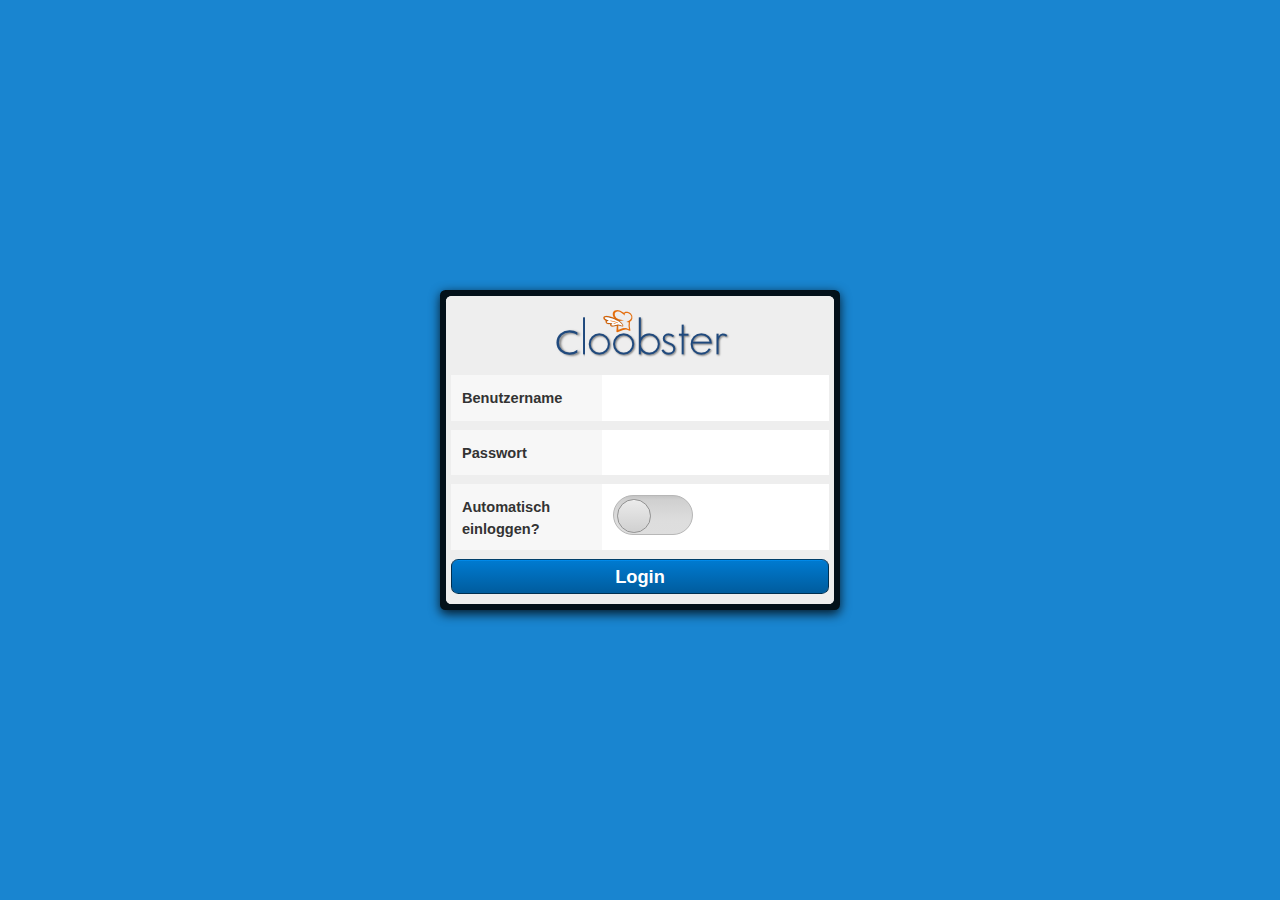
==== commit 8c0c2bb2: "cleanups, nicer login mask design, fixed some production build compile errors, added loading indicat" ====
--- a/src/index.html
+++ b/src/index.html
@@ -3,22 +3,61 @@
 <head>
 <meta http-equiv="content-type" content="text/html; charset=UTF-8">
 <title>Cloobster</title>
-<!-- <link rel="stylesheet" href="sdk/resources/css/sencha-touch.css" type="text/css">
-<link rel="stylesheet" href="res/css/app.css" type="text/css"> -->
-<!-- <script type="text/javascript" charset="utf-8" src="lib/touch/sencha-touch-debug.js"></script> -->
-<!-- <script type="text/javascript" charset="utf-8" src="lib/karazy/karazy-translations.js"></script> -->
-<!-- <script type="text/javascript" charset="utf-8" src="lib/karazy/karazy-config.js"></script> -->
-<!-- <script type="text/javascript" charset="utf-8" src="lib/karazy/karazy-constants.js"></script> -->
-<!-- <script type="text/javascript" charset="utf-8" src="lib/karazy/karazy-util.js"></script> -->
-<!-- <script type="text/javascript" charset="utf-8" src="lib/karazy/karazy-i18n.js"></script> -->
-<!-- <script type="text/javascript" charset="utf-8" src="lib/karazy/karazy-channel.js"></script> -->
+<style type="text/css">
+        /**
+        * Example of an initial loading indicator.
+        * It is recommended to keep this as minimal as possible to provide instant feedback
+        * while other resources are still being loaded for the first time
+        */
+       html, body {
+           height: 100%;
+           background-color: #1985D0
+       }
+
+       #appLoadingIndicator {
+           position: absolute;
+           top: 50%;
+           margin-top: -15px;
+           text-align: center;
+           width: 100%;
+           height: 30px;
+           -webkit-animation-name: appLoadingIndicator;
+           -webkit-animation-duration: 0.5s;
+           -webkit-animation-iteration-count: infinite;
+           -webkit-animation-direction: linear;
+       }
+
+       #appLoadingIndicator > * {
+           background-color: #FFFFFF;
+           display: inline-block;
+           height: 30px;
+           -webkit-border-radius: 15px;
+           margin: 0 5px;
+           width: 30px;
+           opacity: 0.8;
+       }
+
+       @-webkit-keyframes appLoadingIndicator{
+           0% {
+               opacity: 0.8
+           }
+           50% {
+               opacity: 0
+           }
+           100% {
+               opacity: 0.8
+           }
+       }
+</style>
 <script type="text/javascript" charset="utf-8" src="/_ah/channel/jsapi"></script>
-<!-- <script type="text/javascript" charset="utf-8" src="app.js"></script> -->
 <!-- The line below must be kept intact for Sencha Command to build your application -->
 <script id="microloader" type="text/javascript" src="sdk/microloader/development.js"></script>
 </head>
 <body>
-	<script type="text/javascript">
-	</script>
+    <div id="appLoadingIndicator">
+        <div></div>
+        <div></div>
+        <div></div>
+    </div>
 </body>
 </html>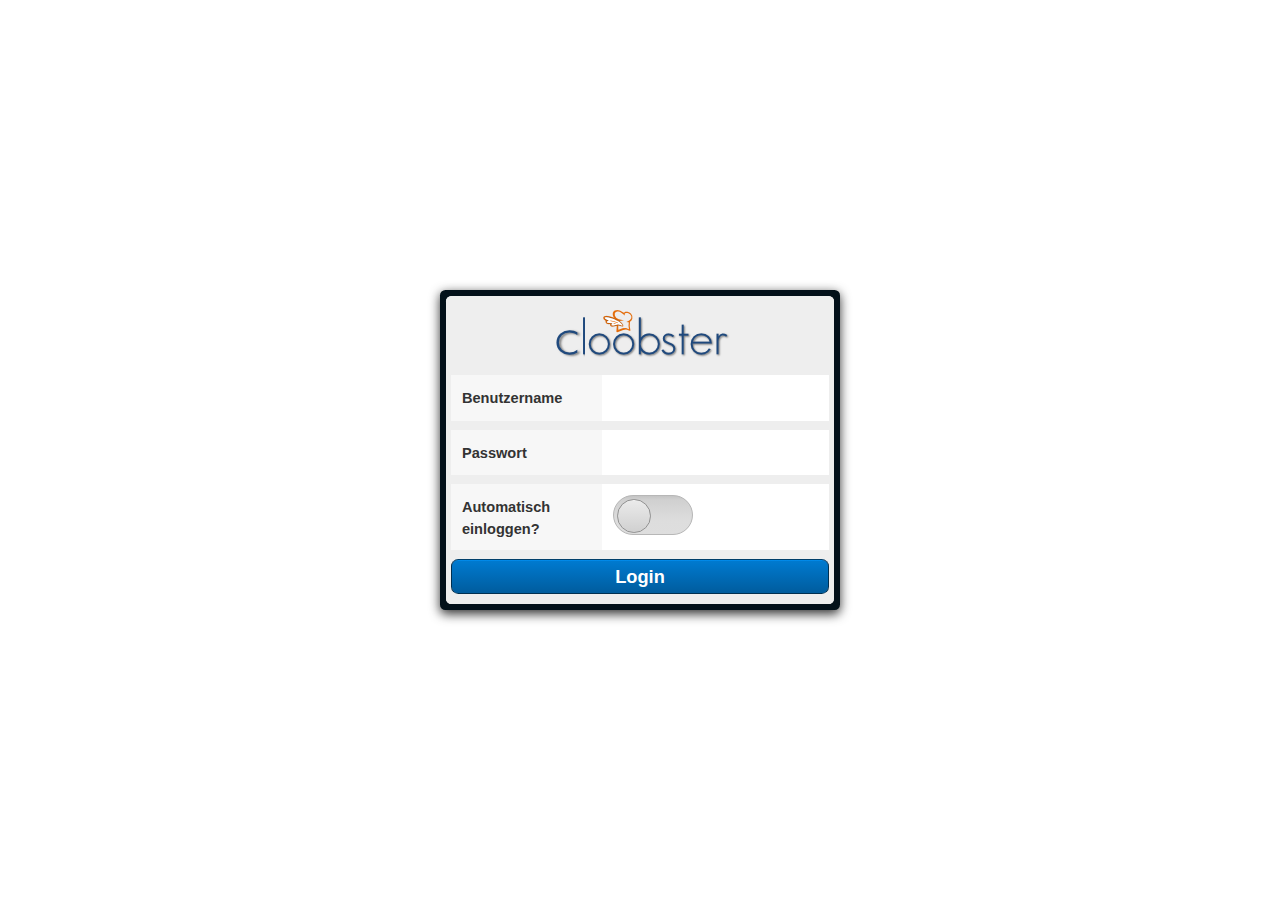
==== commit c4bb4f34: "removed blue bg in loading indicator" ====
--- a/src/index.html
+++ b/src/index.html
@@ -9,10 +9,10 @@
         * It is recommended to keep this as minimal as possible to provide instant feedback
         * while other resources are still being loaded for the first time
         */
-       html, body {
+   /*    html, body {
            height: 100%;
            background-color: #1985D0
-       }
+       }*/
 
        #appLoadingIndicator {
            position: absolute;
@@ -22,13 +22,13 @@
            width: 100%;
            height: 30px;
            -webkit-animation-name: appLoadingIndicator;
-           -webkit-animation-duration: 0.5s;
+           -webkit-animation-duration: 0.7s;
            -webkit-animation-iteration-count: infinite;
            -webkit-animation-direction: linear;
        }
 
        #appLoadingIndicator > * {
-           background-color: #FFFFFF;
+           background-color: #000000;
            display: inline-block;
            height: 30px;
            -webkit-border-radius: 15px;
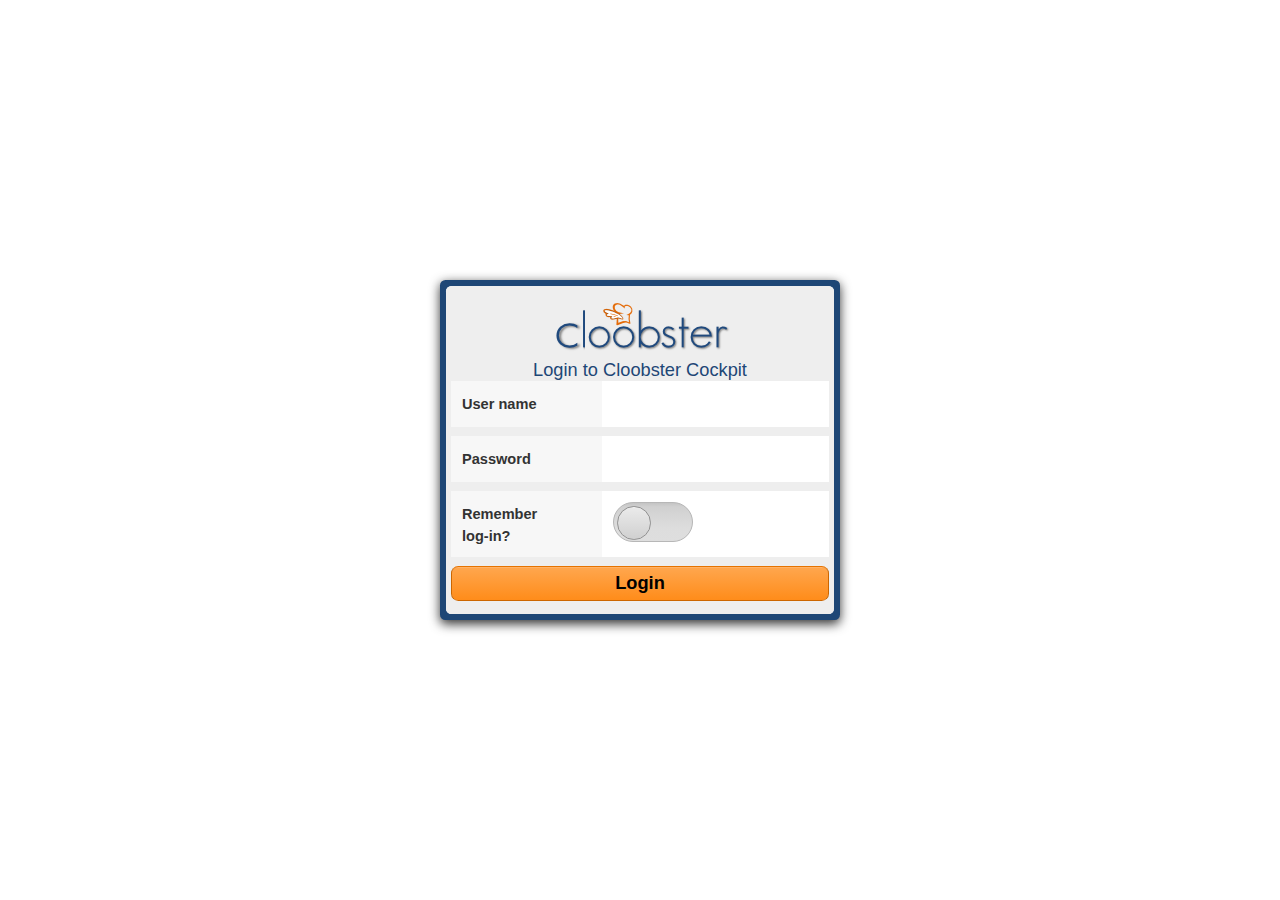
==== commit 4f66a6b4: "login design changes" ====
--- a/src/index.html
+++ b/src/index.html
@@ -4,20 +4,31 @@
 <meta http-equiv="content-type" content="text/html; charset=UTF-8">
 <title>Cloobster</title>
 <style type="text/css">
+        
+      #appLoadingWrapper {
+        position: absolute;
+        width: 100%;
+        top: 50%;
+        margin-top: -15px;
+      }
+
+       #cloobsterLoadingText {
+          color: #1E4776;
+          font-size: 20px;
+          font-weight: bold;
+          position: relative;
+          top: 15px;
+          width: 100%;
+          text-align: center;
+       }
         /**
         * Example of an initial loading indicator.
         * It is recommended to keep this as minimal as possible to provide instant feedback
         * while other resources are still being loaded for the first time
         */
-   /*    html, body {
-           height: 100%;
-           background-color: #1985D0
-       }*/
 
        #appLoadingIndicator {
-           position: absolute;
-           top: 50%;
-           margin-top: -15px;
+           position: relative;           
            text-align: center;
            width: 100%;
            height: 30px;
@@ -28,7 +39,7 @@
        }
 
        #appLoadingIndicator > * {
-           background-color: #000000;
+           background-color: #ff9933;
            display: inline-block;
            height: 30px;
            -webkit-border-radius: 15px;
@@ -48,16 +59,20 @@
                opacity: 0.8
            }
        }
+
 </style>
 <script type="text/javascript" charset="utf-8" src="/_ah/channel/jsapi"></script>
 <!-- The line below must be kept intact for Sencha Command to build your application -->
 <script id="microloader" type="text/javascript" src="sdk/microloader/development.js"></script>
 </head>
 <body>
+  <div id="appLoadingWrapper">
     <div id="appLoadingIndicator">
         <div></div>
         <div></div>
         <div></div>
     </div>
+    <div id="cloobsterLoadingText">Loading Cloobster Cockpit ...</div>
+  </div>
 </body>
 </html>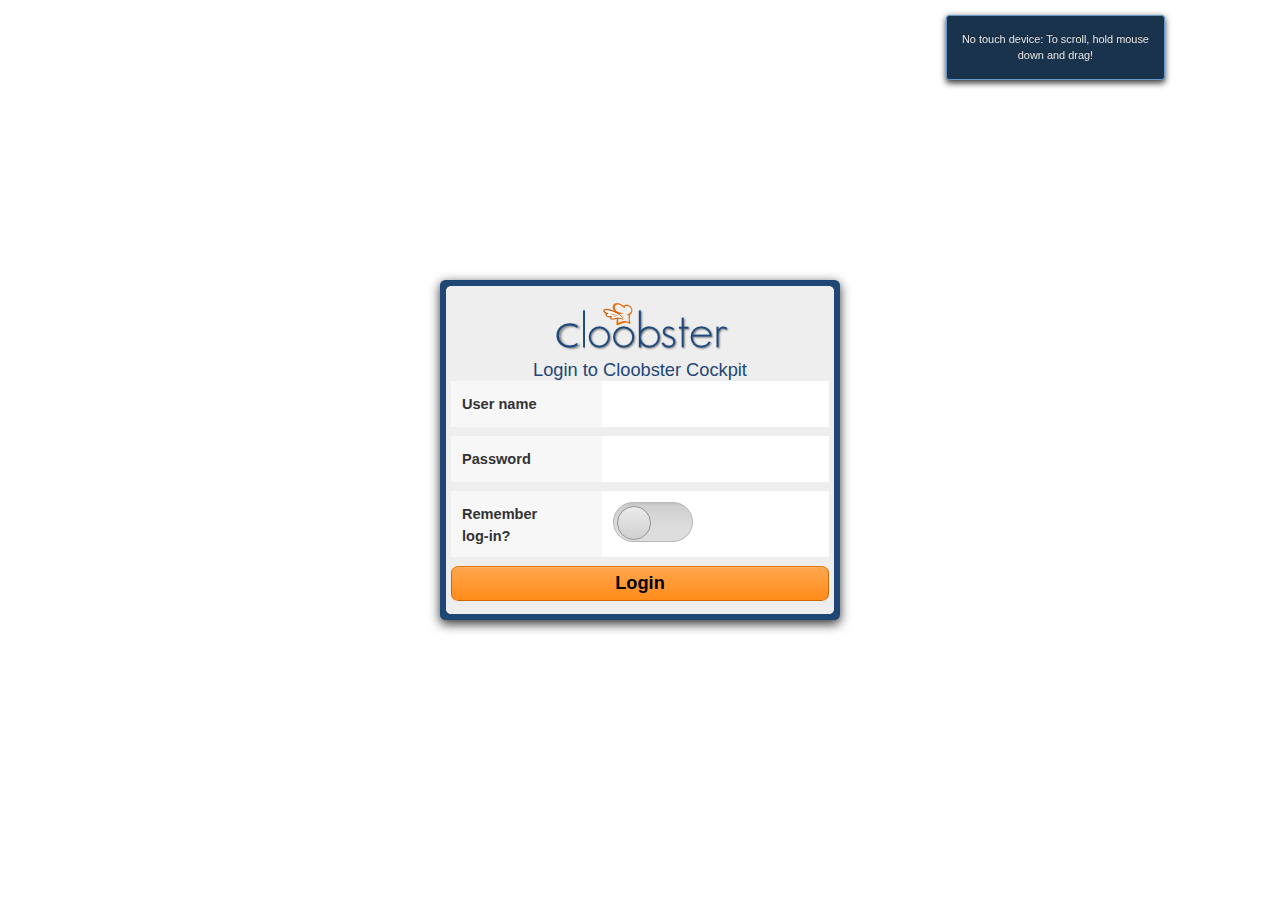
==== commit ab317417: "simplified loading text for cockpit" ====
--- a/src/index.html
+++ b/src/index.html
@@ -20,32 +20,10 @@
           top: 15px;
           width: 100%;
           text-align: center;
-       }
-        /**
-        * Example of an initial loading indicator.
-        * It is recommended to keep this as minimal as possible to provide instant feedback
-        * while other resources are still being loaded for the first time
-        */
-
-       #appLoadingIndicator {
-           position: relative;           
-           text-align: center;
-           width: 100%;
-           height: 30px;
            -webkit-animation-name: appLoadingIndicator;
-           -webkit-animation-duration: 0.7s;
+           -webkit-animation-duration: 1.5s;
            -webkit-animation-iteration-count: infinite;
            -webkit-animation-direction: linear;
-       }
-
-       #appLoadingIndicator > * {
-           background-color: #ff9933;
-           display: inline-block;
-           height: 30px;
-           -webkit-border-radius: 15px;
-           margin: 0 5px;
-           width: 30px;
-           opacity: 0.8;
        }
 
        @-webkit-keyframes appLoadingIndicator{
@@ -67,12 +45,7 @@
 </head>
 <body>
   <div id="appLoadingWrapper">
-    <div id="appLoadingIndicator">
-        <div></div>
-        <div></div>
-        <div></div>
-    </div>
-    <div id="cloobsterLoadingText">Loading Cloobster Cockpit ...</div>
+    <div id="cloobsterLoadingText">loading cloobster cockpit ...</div>
   </div>
 </body>
 </html>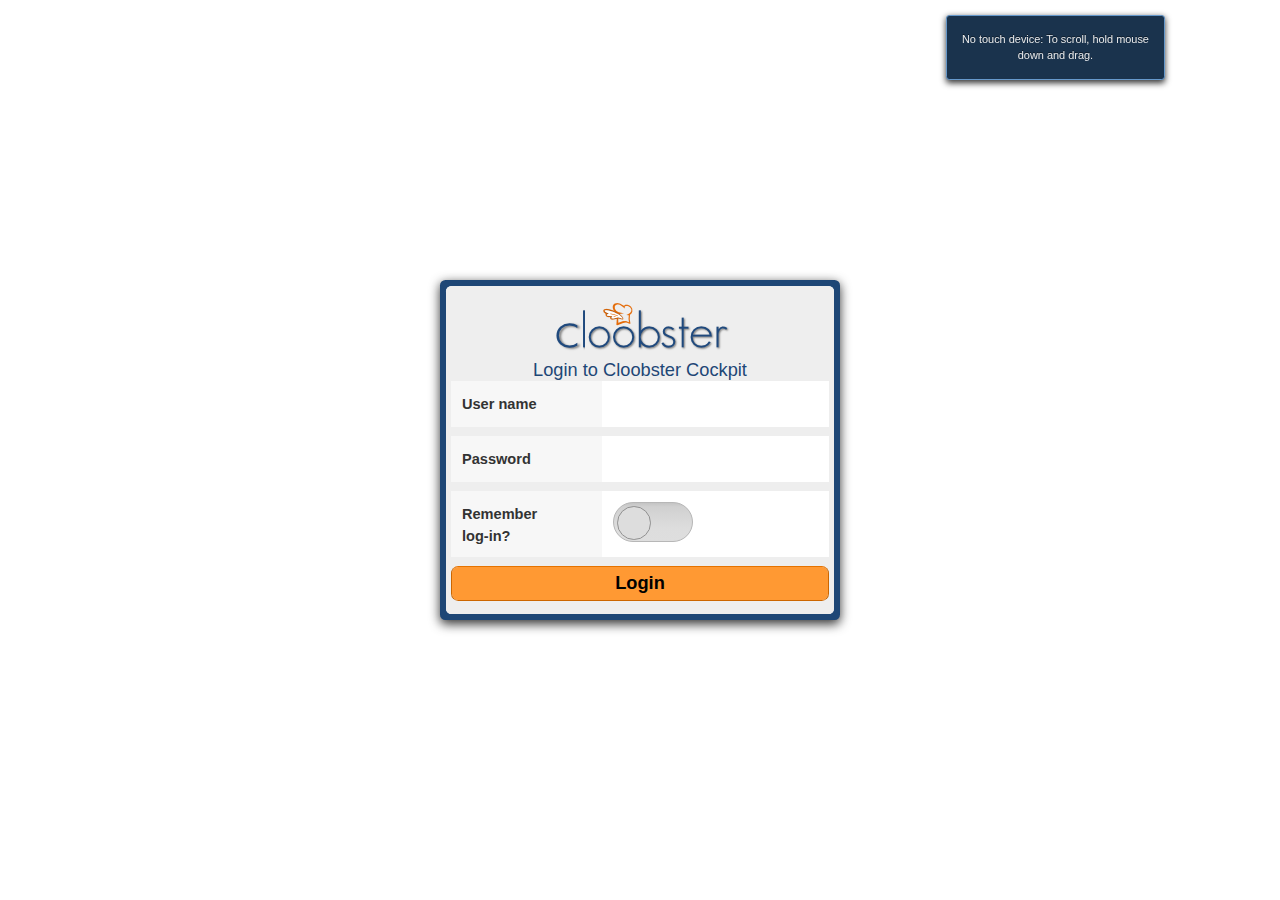
==== commit 03fa1116: "show account email in checkin details if present" ====
--- a/src/index.html
+++ b/src/index.html
@@ -45,7 +45,7 @@
 </head>
 <body>
   <div id="appLoadingWrapper">
-    <div id="cloobsterLoadingText">loading cloobster cockpit ...</div>
+    <div id="cloobsterLoadingText">loading ...</div>
   </div>
 </body>
 </html>